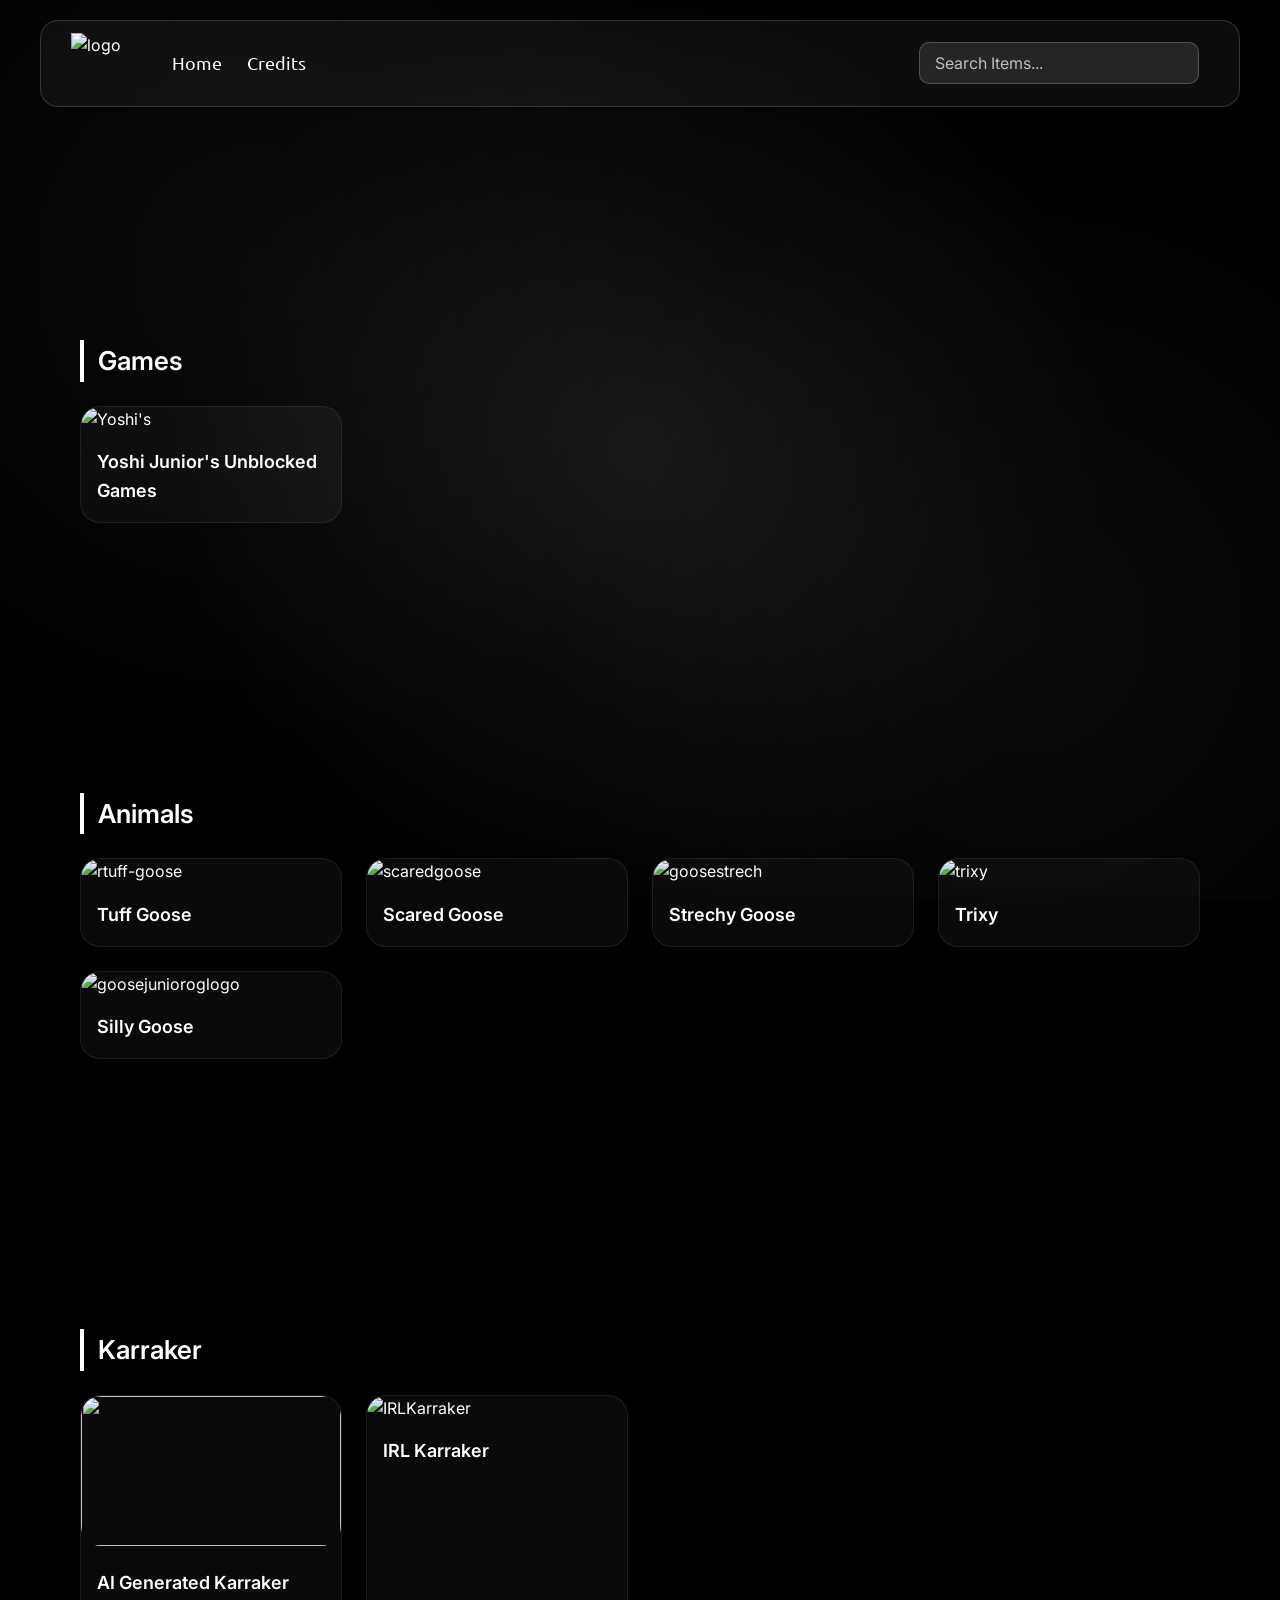
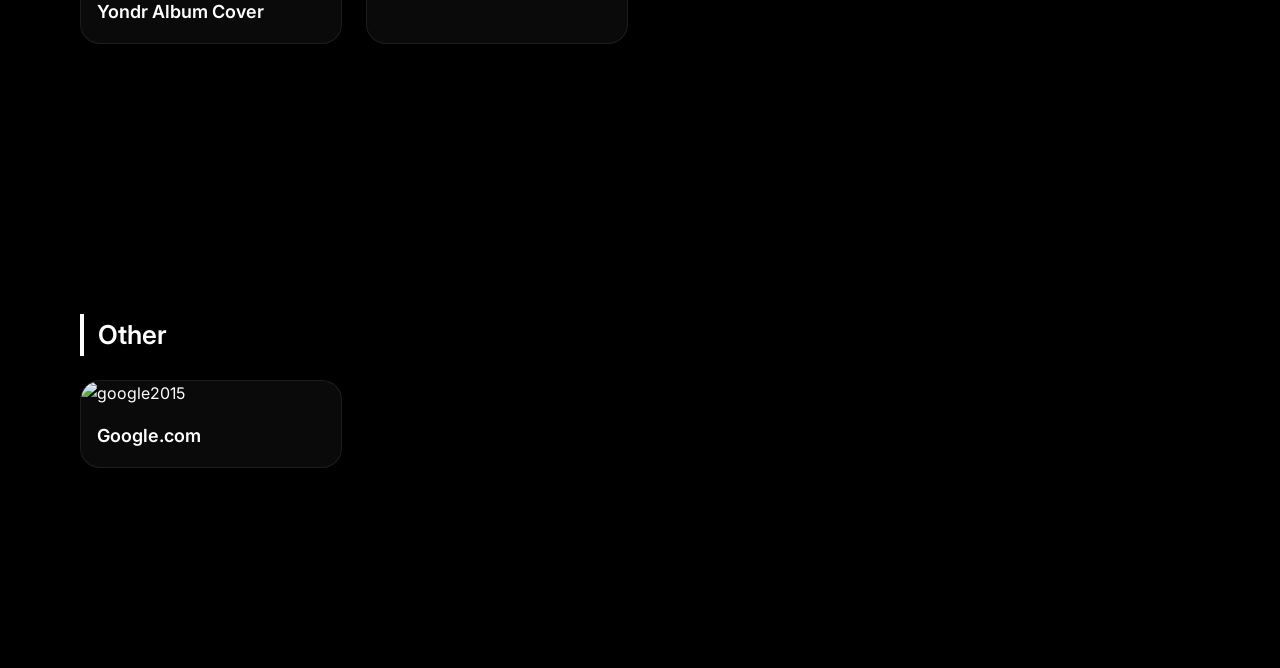
==== index.html @ d29c84be "Remove duplicate games section from index.html Removed the games section from the main HTML structur" ====
<!DOCTYPE html>
<html lang="en">
<head>
    <meta charset="UTF-8">
    <meta name="viewport" content="width=device-width, initial-scale=1.0">
    <meta property="og:description" content="VPlaza is a game/pr_xy site full of games all kids want and need. Meet your expectations with Vplaza Games V1">
    <link rel="stylesheet" href="main.css">

    <link rel="preconnect" href="https://fonts.googleapis.com">
    <link rel="preconnect" href="https://fonts.gstatic.com">
    <link rel="preconnect" href="https://cdnjs.cloudflare.com">
    <link rel="icon" type="image/x-icon" href="https://raw.githubusercontent.com/GooseJunior/goose.github/refs/heads/main/goosenobackground1.png">

    <link rel="preconnect" href="https://fonts.googleapis.com">
<link rel="preconnect" href="https://fonts.gstatic.com" crossorigin>
<link href="https://fonts.googleapis.com/css2?family=Inter:ital,opsz,wght@0,14..32,100..900;1,14..32,100..900&family=Ubuntu:ital,wght@0,300;0,400;0,500;0,700;1,300;1,400;1,500;1,700&display=swap" rel="stylesheet">
<link href="https://fonts.googleapis.com/css2?family=Inter:ital,opsz,wght@0,14..32,100..900;1,14..32,100..900&display=swap" rel="stylesheet">
    <title>Goose Junior</title>
</head>
<body>

    <div class="navbar">
        <header>
            <div class="head-left">
                <img src="https://raw.githubusercontent.com/GooseJunior/goose.github/refs/heads/main/goosenobackground1.png" alt="logo">
            </div>
            <div class="head-right">
                <p><a href="index.html">Home</a></p>
                <p><a href="credits.html">Credits</a></p>
            </div>
            <div class="search-container">
                <input type="text" placeholder="Search Items..." class="search-bar" />
            </div>
        </header>
    </div>

    <div class="no-results-message" id="noResultsMessage" style="display:none;">
        <h2>No results found...</h2>
        <p>Try a different search term!</p>
    </div>
    </div>
                 <main class="games-section">
        <section class="section">
                                         <main class="games-section">
        <section class="section">
            <h2>Games</h2>
            <div class="games-grid">
                <div class="game-card" data-url="https://yoshijunior.github.io/">
                    <img src="https://github.com/GooseJunior/goose.github/blob/main/V.png?raw=true" alt="Yoshi's">
                    <div class="game-info">
                        <h3>Yoshi Junior's Unblocked Games</h3>
                </section>
    </main>
                         <main class="games-section">
        <section class="section">
         <h2>Animals</h2>
            <div class="games-grid">
                <div class="game-card" data-url="https://github.com/GooseJunior/goose.github/blob/main/goose2.png?raw=true">
                    <img src="https://github.com/GooseJunior/goose.github/blob/main/goose2.png?raw=true" alt="rtuff-goose">
                    <div class="game-info">
                        <h3>Tuff Goose</h3>
                    </div>
                </div>
                <div class="game-card" data-url="https://github.com/GooseJunior/goose.github/blob/main/goose3.png?raw=true">
                    <img src="https://github.com/GooseJunior/goose.github/blob/main/goose3.png?raw=true" alt="scaredgoose">
                    <div class="game-info">
                        <h3>Scared Goose</h3>
                    </div>
                </div>
            <div class="game-card" data-url="https://github.com/GooseJunior/goose.github/blob/main/goose4.png?raw=true">
                    <img src="https://github.com/GooseJunior/goose.github/blob/main/goose4.png?raw=true" alt="goosestrech">
                    <div class="game-info">
                        <h3>Strechy Goose</h3>
                </div>
            </div>
                <div class="game-card" data-url="https://github.com/GooseJunior/goose.github/blob/main/trixy1.png?raw=true">
                    <img src="https://github.com/GooseJunior/goose.github/blob/main/trixy1.png?raw=true" alt="trixy">
                    <div class="game-info">
                        <h3>Trixy</h3>
                    </div>
                </div>
            <div class="game-card" data-url="https://raw.githubusercontent.com/GooseJunior/goose.github/refs/heads/main/goosenobackground1.png">
                    <img src="https://raw.githubusercontent.com/GooseJunior/goose.github/refs/heads/main/goosenobackground1.png" alt="goosejunioroglogo">
                    <div class="game-info">
                        <h3>Silly Goose</h3>
                    </div>
</section>
    </main>
                         <main class="games-section">
        <section class="section">
            
            <h2>Karraker</h2>
            <div class="games-grid">
                <div class="game-card" data-url="https://github.com/GooseJunior/goose.github/blob/main/AIkarraker.png?raw=true">
                    <img src="https://github.com/GooseJunior/goose.github/blob/main/AIkarraker.png?raw=true">
                    <div class="game-info">
                        <h3>AI Generated Karraker Yondr Album Cover</h3>
                        </div>
            </div>
                <div class="game-card" data-url="https://github.com/GooseJunior/goose.github/blob/main/karraker1.png?raw=true">
                    <img src="https://github.com/GooseJunior/goose.github/blob/main/karraker1.png?raw=true" alt="IRLKarraker">
                    <div class="game-info">
                        <h3>IRL Karraker</h3>
                           </div>
                </div>
                </section>
    </main>
                         <main class="games-section">
        <section class="section">
            
            <h2>Other</h2>
            <div class="games-grid">
                <div class="game-card" data-url="https://google.com">
                    <img src="https://github.com/GooseJunior/goose.github/blob/main/Google_2015_logo.svg.png?raw=true" alt="google2015">
                    <div class="game-info">
                        <h3>Google.com</h3>
                        </div>
    <script>
        document.querySelectorAll('.game-card').forEach(card => {
            card.addEventListener('click', () => {
                const url = card.getAttribute('data-url');
                if (url) {
                    window.location.href = url;
                }
            });
        });
    </script>
    
    
    <script src="main.js"></script>
</body>
</html>
---- main.css ----
body {
    background-color: #000000;
    margin: 0;
    font-family: 'Inter', sans-serif;
    color: white;
    line-height: 1.6;
  }
  
  html {
    scroll-behavior: smooth;
  }
  
  body::before {
    content: '';
    position: fixed;
    top: 0;
    left: 0;
    width: 100%;
    height: 100vh;
    z-index: -3;
    background: radial-gradient(circle at 20% 30%, rgba(255, 255, 255, 0.04) 0%, transparent 40%),
                radial-gradient(circle at 80% 70%, rgba(255, 255, 255, 0.04) 0%, transparent 40%),
                radial-gradient(circle at 50% 50%, rgba(255, 255, 255, 0.09) 0%, transparent 60%);
    background-attachment: fixed;
  }
  
  .navbar {
    font-family: 'Inter', sans-serif;
    color: white;
    display: flex;
    flex-direction: column;
    align-items: center;
    position: relative;
  }
  
  header {
    position: fixed;
    top: 20px;
    right: 40px;
    left: 40px;
    display: flex;
    align-items: center;
    justify-content: space-between;
    padding: 12px 30px;
    z-index: 999;
    background-color: rgba(255, 255, 255, 0.05);
    border: 1px solid rgba(255, 255, 255, 0.15);
    border-radius: 18px;
    backdrop-filter: blur(12px);
  }
  
  .head-left {
    display: flex;
    align-items: center;
  }
  
  .head-left img {
    width: 60px;
    height: 60px;
    margin-right: 16px;
  }
  
  .head-right {
    display: flex;
  }
  
  .head-right a {
    text-decoration: none;
    padding-left: 25px;
    color: white;
    font-family: 'Ubuntu', sans-serif;
    font-size: 18px;
  }
  
  .games-section {
    padding: 120px 40px 40px;
    color: white;
    font-family: 'Inter', sans-serif;
  }
  
  .section {
    margin-bottom: 60px;
    margin-top: 50px;
  }
  
  .section h2 {
    font-size: 26px;
    font-weight: 600;
    border-left: 4px solid white;
    padding-left: 14px;
    margin-bottom: 24px;
  }
  
  .games-grid {
    display: grid;
    grid-template-columns: repeat(auto-fill, minmax(240px, 1fr));
    gap: 24px;
  }
  
  .game-card {
    background-color: rgba(255, 255, 255, 0.04);
    border-radius: 20px;
    overflow: hidden;
    border: 1px solid rgba(255, 255, 255, 0.08);
    backdrop-filter: blur(6px);
    transition: transform 0.4s ease, box-shadow 0.3s ease, background-color 0.5s ease;
    cursor: pointer;
  }
  
  .game-card:hover {
    transform: scale(1.04);
    box-shadow: 0 0 30px rgba(255, 255, 255, 0.08);
    background-color: #3f4c63;
  }
  
  .game-card img {
    width: 100%;
    height: 150px;
    object-fit: cover;
    transition: 0.4s;
    border-radius: 20px;
  }
  
  .game-card img:hover {
    opacity: 0.85;
    transform: scale(0.90);
    box-shadow: 0 0 30px rgba(255, 255, 255, 0.08);
  }
  
  .game-info {
    padding: 16px 16px;
  }
  
  .game-info h3 {
    font-size: 18px;
    margin: 0;
    font-weight: 600;
  }
  
  .game-info p {
    font-size: 14px;
    color: rgba(255, 255, 255, 0.6);
    margin-top: 4px;
  }
  
  body {
    background-color: #000000;
    margin: 0;
    font-family: 'Inter', sans-serif;
    color: white;
    line-height: 1.6;
  }
  
  html {
    scroll-behavior: smooth;
  }
  
  body::before {
    content: '';
    position: fixed;
    top: 0;
    left: 0;
    width: 100%;
    height: 100vh;
    z-index: -3;
    background: radial-gradient(circle at 20% 30%, rgba(255, 255, 255, 0.04) 0%, transparent 40%),
                radial-gradient(circle at 80% 70%, rgba(255, 255, 255, 0.04) 0%, transparent 40%),
                radial-gradient(circle at 50% 50%, rgba(255, 255, 255, 0.09) 0%, transparent 60%);
    background-attachment: fixed;
  }
  
  .navbar {
    font-family: 'Inter', sans-serif;
    color: white;
    display: flex;
    flex-direction: column;
    align-items: center;
    position: relative;
  }
  
  header {
    position: fixed;
    top: 20px;
    right: 40px;
    left: 40px;
    display: flex;
    align-items: center;
    justify-content: space-between;
    padding: 12px 30px;
    z-index: 999;
    background-color: rgba(255, 255, 255, 0.05);
    border: 1px solid rgba(255, 255, 255, 0.15);
    border-radius: 18px;
    backdrop-filter: blur(12px);
  }
  
  .head-left {
    display: flex;
    align-items: center;
  }
  
  .head-left img {
    width: 60px;
    height: 60px;
    margin-right: 16px;
  }
  
  .head-right {
    display: flex;
  }
  
  .head-right a {
    text-decoration: none;
    padding-left: 25px;
    color: white;
    font-family: 'Ubuntu', sans-serif;
    font-size: 18px;
  }
  
  .games-section {
    padding: 120px 40px 40px;
    color: white;
    font-family: 'Inter', sans-serif;
  }
  
  .section {
    margin-bottom: 60px;
    margin-top: 50px;
  }
  
  .section h2 {
    font-size: 26px;
    font-weight: 600;
    border-left: 4px solid white;
    padding-left: 14px;
    margin-bottom: 24px;
  }
  
  .games-grid {
    display: grid;
    grid-template-columns: repeat(auto-fill, minmax(240px, 1fr));
    gap: 24px;
  }
  
  .game-card {
    background-color: rgba(255, 255, 255, 0.04);
    border-radius: 20px;
    overflow: hidden;
    border: 1px solid rgba(255, 255, 255, 0.08);
    backdrop-filter: blur(6px);
    transition: transform 0.4s ease, box-shadow 0.3s ease, background-color 0.5s ease;
    cursor: pointer;
  }
  
  .game-card:hover {
    transform: scale(1.04);
    box-shadow: 0 0 30px rgba(255, 255, 255, 0.08);
    background-color: #3f4c63;
  }
  
  .game-card img {
    width: 100%;
    height: 150px;
    object-fit: cover;
    transition: 0.4s;
    border-radius: 20px;
  }
  
  .game-card img:hover {
    opacity: 0.85;
    transform: scale(0.90);
    box-shadow: 0 0 30px rgba(255, 255, 255, 0.08);
  }
  
  .game-info {
    padding: 16px 16px;
  }
  
  .game-info h3 {
    font-size: 18px;
    margin: 0;
    font-weight: 600;
  }
  
  .game-info p {
    font-size: 14px;
    color: rgba(255, 255, 255, 0.6);
    margin-top: 4px;
  }
  
  .search-container {
    margin-left: auto;
    padding: 0 10px;
}

.search-bar {
    padding: 10px 15px;
    border: 1px solid rgba(255, 255, 255, 0.2);
    border-radius: 10px;
    background-color: rgba(255, 255, 255, 0.1);
    color: white;
    font-family: 'Inter', sans-serif;
    font-size: 16px;
    transition: background-color 0.3s ease;
}

.search-bar::placeholder {
    color: rgba(255, 255, 255, 0.7);
}

.search-bar:focus {
    outline: none;
    background-color: rgba(255, 255, 255, 0.2);
}

@media (max-width: 768px) {
  header {
    flex-wrap: wrap;
    justify-content: center;
    gap: 10px;
  }

  .search-container {
    width: 100%;
    order: 3;
    display: flex;
    justify-content: center;
    padding: 10px 0 0;
  }

  .search-bar {
    width: 90%;
    max-width: 500px;
    font-size: 16px;
    padding: 10px 16px;
  }

  .no-results-message {
    margin-top: 90px;
  }
}

@media (max-width: 320px) {
  .no-results-message {
      margin-top: 90px;
      font-size: 16px;
  }
}

.no-results-message {
  display: flex;
  flex-direction: column;
  align-items: center;
  justify-content: center;
  height: 50vh;
  text-align: center;
  font-size: 40px;
  color: rgba(255, 255, 255, 0.8);
  font-family: 'Inter', sans-serif;
  animation: fadeIn 0.6s ease-in-out;
  background: linear-gradient(to right, green, white, orange, yellow, green, white);
  -webkit-background-clip: text;
}

.no-results-message p {
  font-size: 18px;
  margin-top: 10px;
  color: rgba(255, 255, 255, 0.6);
}

@keyframes fadeIn {
  from {
    opacity: 0;
    transform: translateY(20px);
  } 
  to {
    opacity: 1;
    transform: translateY(0);
  }
}

::-webkit-scrollbar {
  width: 5px;
}

::-webkit-scrollbar-thumb {
  background: var(--text-color);
  border-radius: 10px;
}

::-webkit-scrollbar-track {
  background: #111;
}
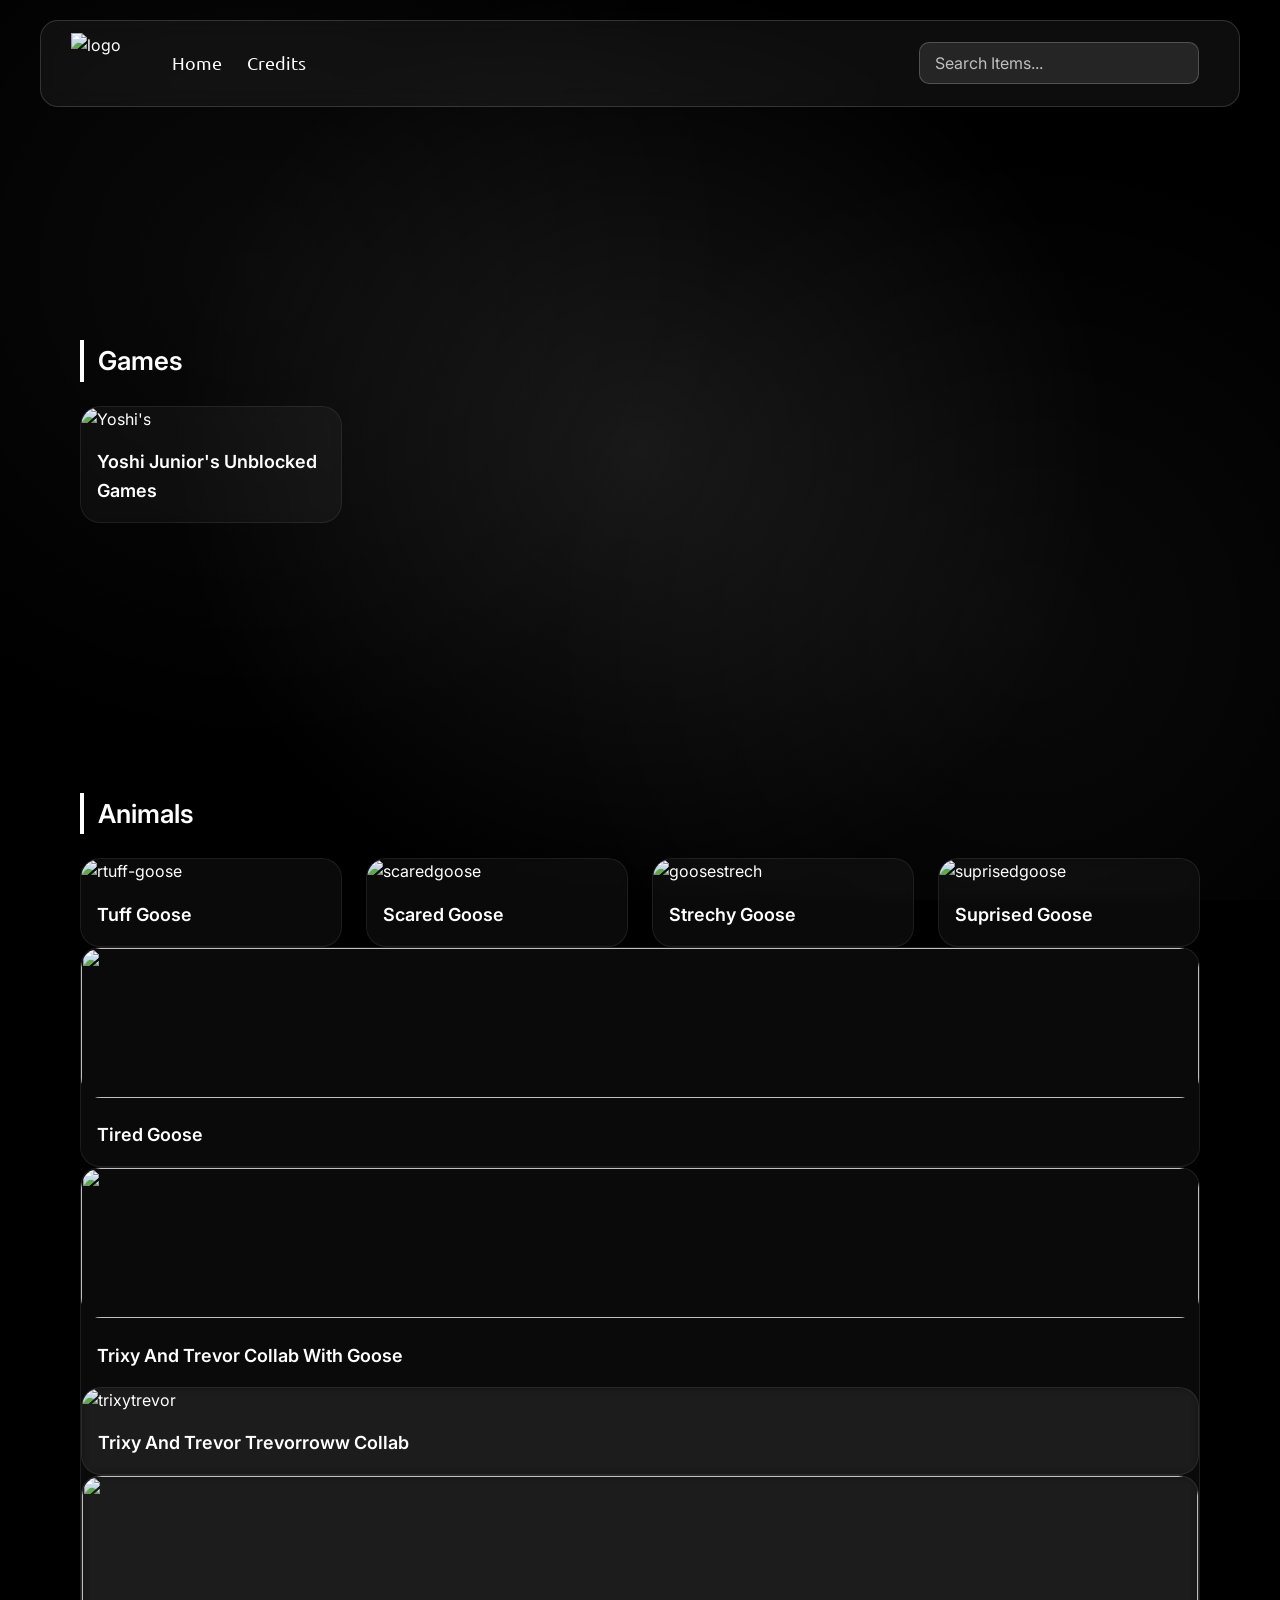
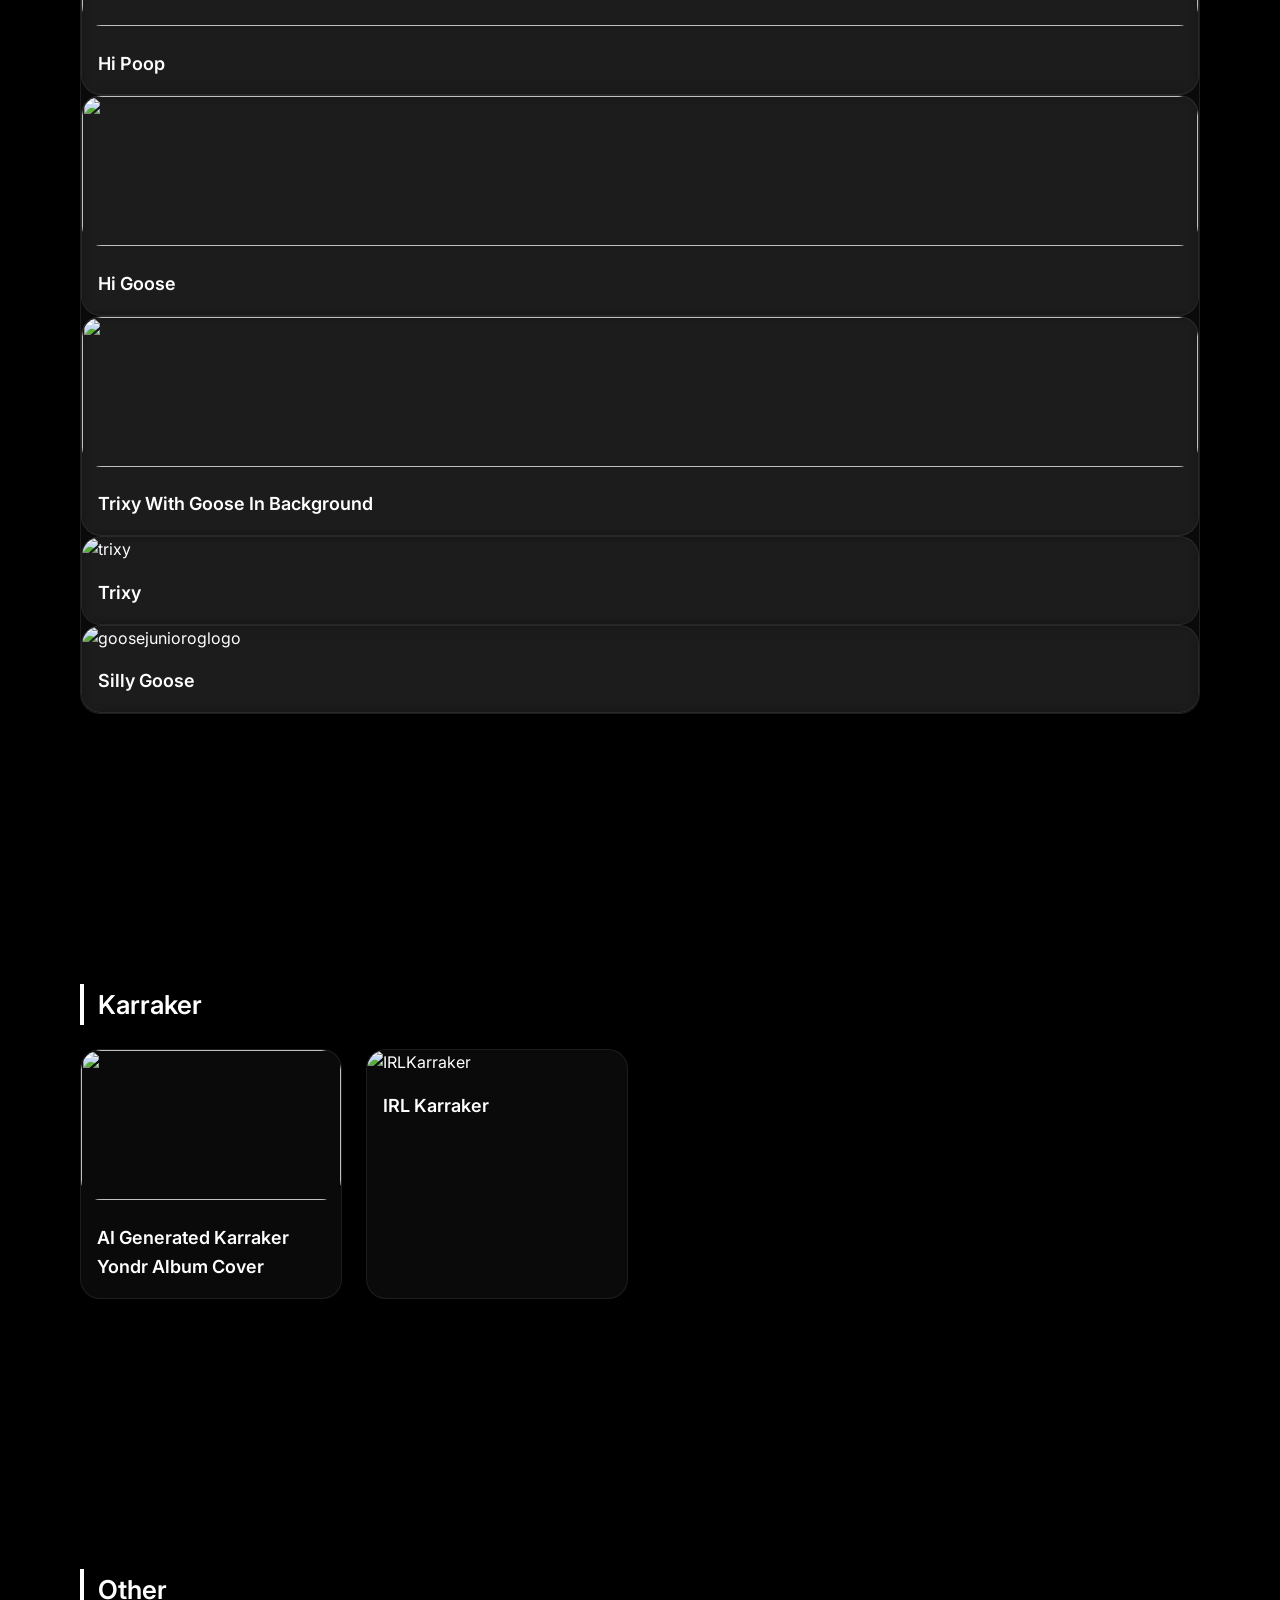
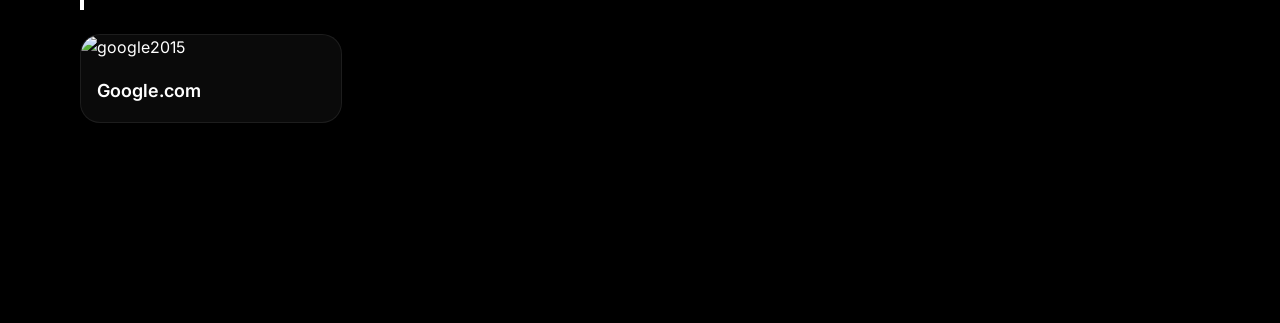
==== commit 09ad1453: "Add multiple game cards for animal images" ====
--- a/index.html
+++ b/index.html
@@ -72,7 +72,48 @@
                     <div class="game-info">
                         <h3>Strechy Goose</h3>
                 </div>
-            </div>
+            </div><div class="game-card" data-url="https://github.com/GooseJunior/goose.github/blob/main/CuteGoose.jpeg?raw=true">
+                    <img src="https://github.com/GooseJunior/goose.github/blob/main/CuteGoose.jpeg?raw=true" alt="suprisedgoose">
+                    <div class="game-info">
+                        <h3>Suprised Goose</h3>
+                    </div>
+                </div>
+                     </div>
+             <div class="game-card" data-url="https://github.com/GooseJunior/goose.github/blob/main/tiredgoose.jpeg?raw=true">
+                    <img src="https://github.com/GooseJunior/goose.github/blob/main/tiredgoose.jpeg?raw=true">
+                    <div class="game-info">
+                        <h3>Tired Goose</h3>
+                       </div>
+                    </div>
+             <div class="game-card" data-url="https://github.com/GooseJunior/goose.github/blob/main/TrixyandTrevorWithgoose.jpeg?raw=true">
+                    <img src="https://github.com/GooseJunior/goose.github/blob/main/TrixyandTrevorWithgoose.jpeg?raw=true">
+                    <div class="game-info">
+                        <h3>Trixy And Trevor Collab With Goose</h3>
+                       </div>
+            <div class="game-card" data-url="https://github.com/GooseJunior/goose.github/blob/main/TrevorTrixy.jpeg?raw=true">
+                    <img src="https://github.com/GooseJunior/goose.github/blob/main/TrevorTrixy.jpeg?raw=true" alt="trixytrevor">
+                    <div class="game-info">
+                        <h3>Trixy And Trevor Trevorroww Collab</h3>
+                    </div>
+                </div>
+            <div class="game-card" data-url="https://github.com/GooseJunior/goose.github/blob/main/Trxiyupclose2.jpeg?raw=true">
+                    <img src="https://github.com/GooseJunior/goose.github/blob/main/Trxiyupclose2.jpeg?raw=true">
+                    <div class="game-info">
+                        <h3>Hi Poop</h3>
+                    </div>
+                </div>
+                   <div class="game-card" data-url="https://github.com/GooseJunior/goose.github/blob/main/gooseupclosehighqual.jpeg?raw=true">
+                    <img src="https://github.com/GooseJunior/goose.github/blob/main/gooseupclosehighqual.jpeg?raw=true">
+                    <div class="game-info">
+                        <h3>Hi Goose</h3>
+                    </div>
+                </div>
+             <div class="game-card" data-url="https://github.com/GooseJunior/goose.github/blob/main/Trxiyupclose.jpeg?raw=true">
+                    <img src="https://github.com/GooseJunior/goose.github/blob/main/Trxiyupclose.jpeg?raw=true">
+                    <div class="game-info">
+                        <h3>Trixy With Goose In Background</h3>
+                    </div>
+                </div>
                 <div class="game-card" data-url="https://github.com/GooseJunior/goose.github/blob/main/trixy1.png?raw=true">
                     <img src="https://github.com/GooseJunior/goose.github/blob/main/trixy1.png?raw=true" alt="trixy">
                     <div class="game-info">
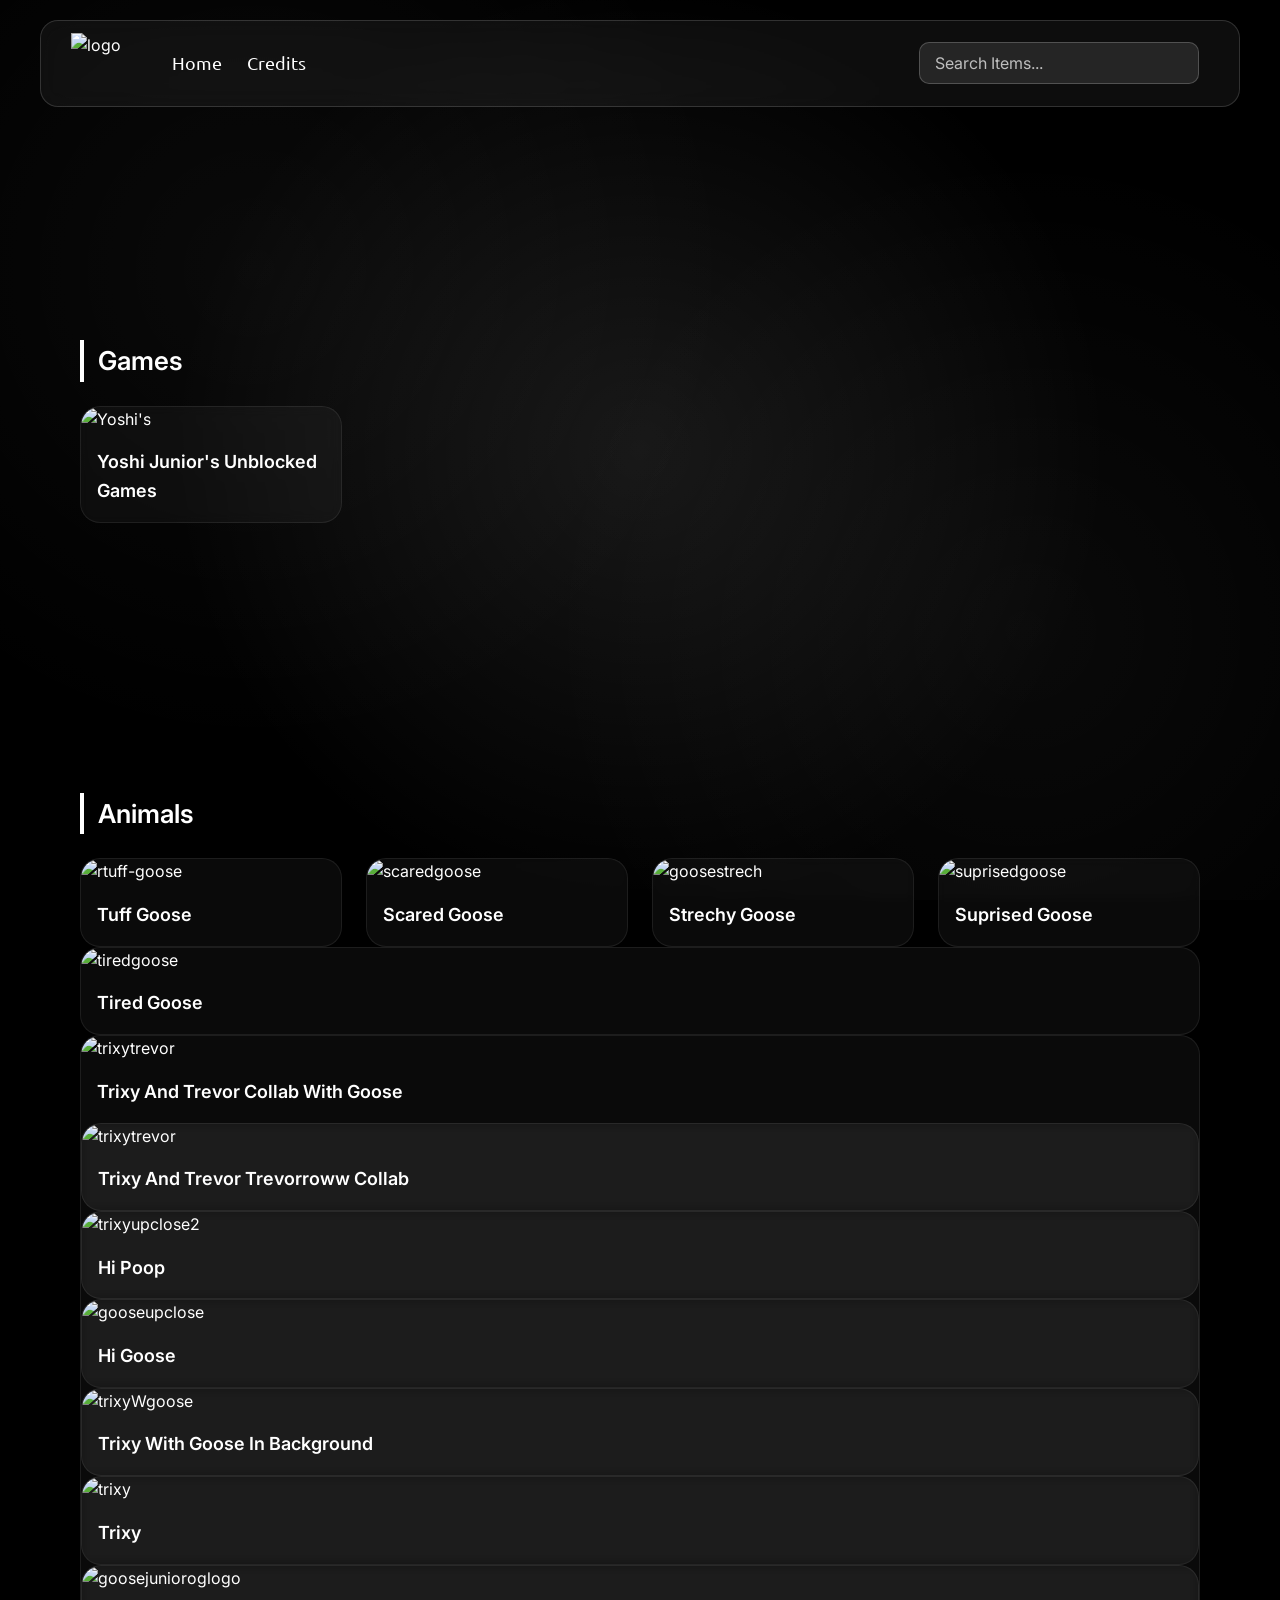
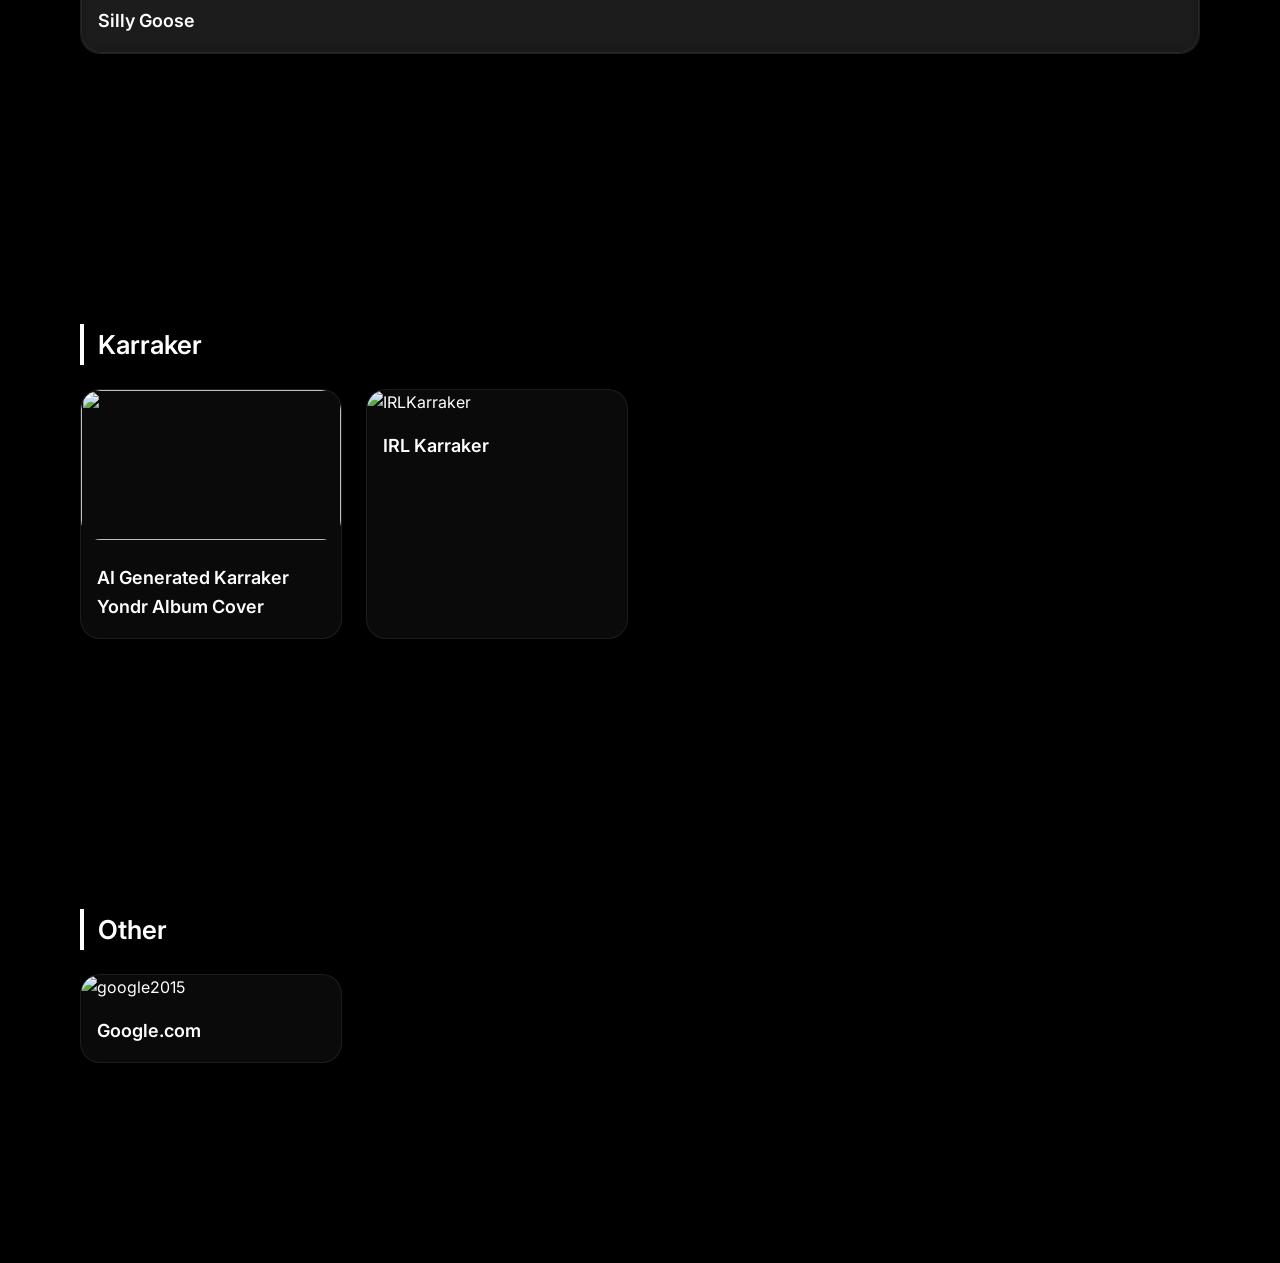
==== commit 383144c0: "Add alt attributes to image tags in index.html Updated image tags to include alt attributes for acce" ====
--- a/index.html
+++ b/index.html
@@ -80,13 +80,13 @@
                 </div>
                      </div>
              <div class="game-card" data-url="https://github.com/GooseJunior/goose.github/blob/main/tiredgoose.jpeg?raw=true">
-                    <img src="https://github.com/GooseJunior/goose.github/blob/main/tiredgoose.jpeg?raw=true">
+                    <img src="https://github.com/GooseJunior/goose.github/blob/main/tiredgoose.jpeg?raw=true" alt="tiredgoose">
                     <div class="game-info">
                         <h3>Tired Goose</h3>
                        </div>
                     </div>
              <div class="game-card" data-url="https://github.com/GooseJunior/goose.github/blob/main/TrixyandTrevorWithgoose.jpeg?raw=true">
-                    <img src="https://github.com/GooseJunior/goose.github/blob/main/TrixyandTrevorWithgoose.jpeg?raw=true">
+                    <img src="https://github.com/GooseJunior/goose.github/blob/main/TrixyandTrevorWithgoose.jpeg?raw=true" alt="trixytrevor">
                     <div class="game-info">
                         <h3>Trixy And Trevor Collab With Goose</h3>
                        </div>
@@ -97,19 +97,19 @@
                     </div>
                 </div>
             <div class="game-card" data-url="https://github.com/GooseJunior/goose.github/blob/main/Trxiyupclose2.jpeg?raw=true">
-                    <img src="https://github.com/GooseJunior/goose.github/blob/main/Trxiyupclose2.jpeg?raw=true">
+                    <img src="https://github.com/GooseJunior/goose.github/blob/main/Trxiyupclose2.jpeg?raw=true" alt="trixyupclose2">
                     <div class="game-info">
                         <h3>Hi Poop</h3>
                     </div>
                 </div>
                    <div class="game-card" data-url="https://github.com/GooseJunior/goose.github/blob/main/gooseupclosehighqual.jpeg?raw=true">
-                    <img src="https://github.com/GooseJunior/goose.github/blob/main/gooseupclosehighqual.jpeg?raw=true">
+                    <img src="https://github.com/GooseJunior/goose.github/blob/main/gooseupclosehighqual.jpeg?raw=true" alt="gooseupclose">
                     <div class="game-info">
                         <h3>Hi Goose</h3>
                     </div>
                 </div>
              <div class="game-card" data-url="https://github.com/GooseJunior/goose.github/blob/main/Trxiyupclose.jpeg?raw=true">
-                    <img src="https://github.com/GooseJunior/goose.github/blob/main/Trxiyupclose.jpeg?raw=true">
+                    <img src="https://github.com/GooseJunior/goose.github/blob/main/Trxiyupclose.jpeg?raw=true" alt="trixyWgoose">
                     <div class="game-info">
                         <h3>Trixy With Goose In Background</h3>
                     </div>
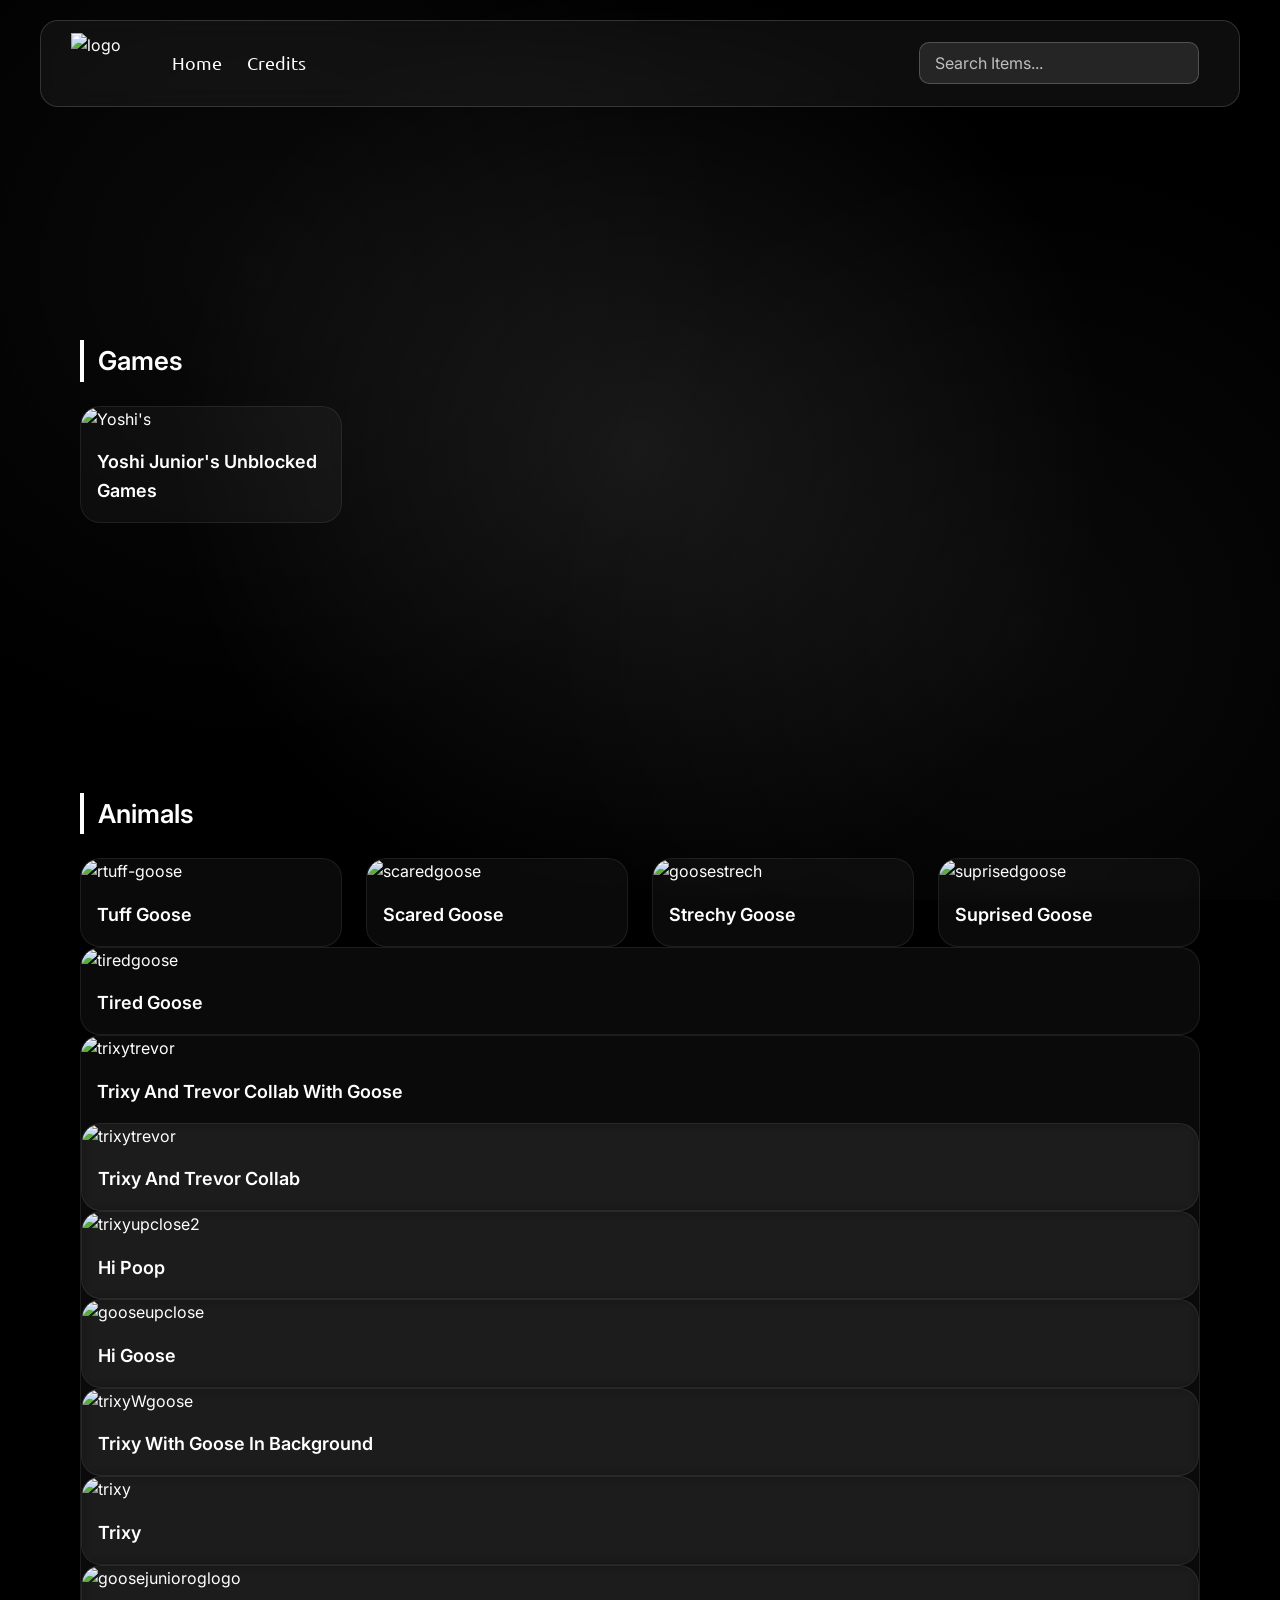
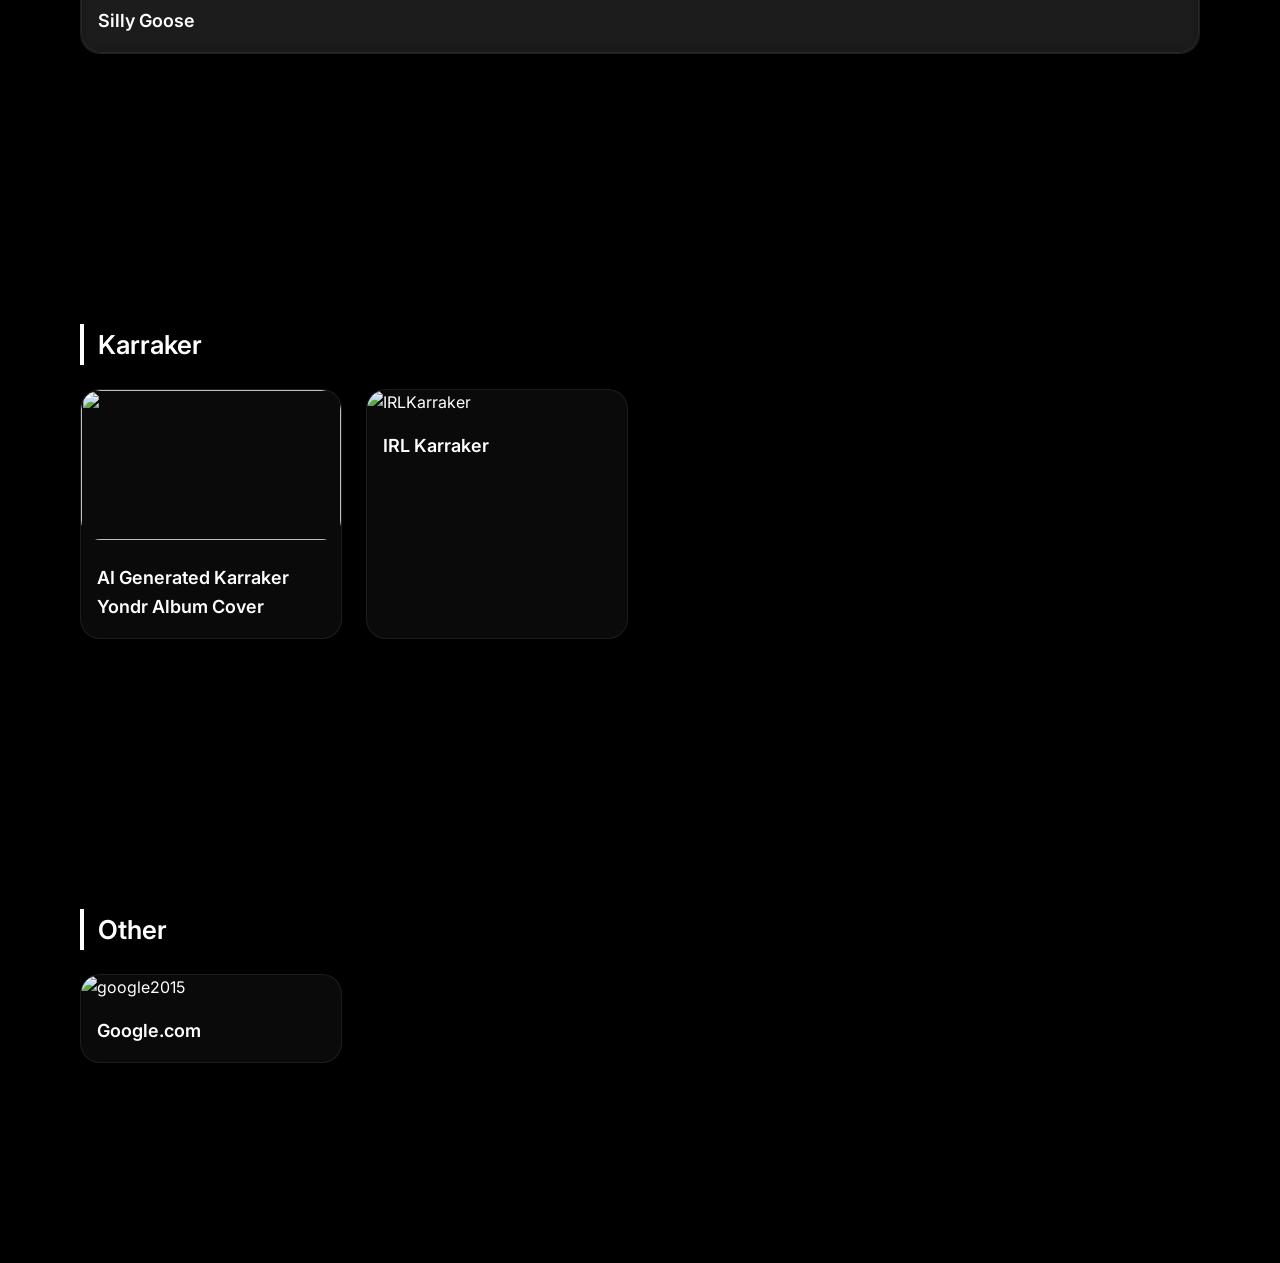
==== commit 1bc70aa4: "Fix HTML structure and update game card titles" ====
--- a/index.html
+++ b/index.html
@@ -79,12 +79,12 @@
                     </div>
                 </div>
                      </div>
-             <div class="game-card" data-url="https://github.com/GooseJunior/goose.github/blob/main/tiredgoose.jpeg?raw=true">
+            <div class="game-card" data-url="https://github.com/GooseJunior/goose.github/blob/main/tiredgoose.jpeg?raw=true">
                     <img src="https://github.com/GooseJunior/goose.github/blob/main/tiredgoose.jpeg?raw=true" alt="tiredgoose">
                     <div class="game-info">
                         <h3>Tired Goose</h3>
-                       </div>
                     </div>
+                </div>
              <div class="game-card" data-url="https://github.com/GooseJunior/goose.github/blob/main/TrixyandTrevorWithgoose.jpeg?raw=true">
                     <img src="https://github.com/GooseJunior/goose.github/blob/main/TrixyandTrevorWithgoose.jpeg?raw=true" alt="trixytrevor">
                     <div class="game-info">
@@ -93,7 +93,7 @@
             <div class="game-card" data-url="https://github.com/GooseJunior/goose.github/blob/main/TrevorTrixy.jpeg?raw=true">
                     <img src="https://github.com/GooseJunior/goose.github/blob/main/TrevorTrixy.jpeg?raw=true" alt="trixytrevor">
                     <div class="game-info">
-                        <h3>Trixy And Trevor Trevorroww Collab</h3>
+                        <h3>Trixy And Trevor Collab</h3>
                     </div>
                 </div>
             <div class="game-card" data-url="https://github.com/GooseJunior/goose.github/blob/main/Trxiyupclose2.jpeg?raw=true">
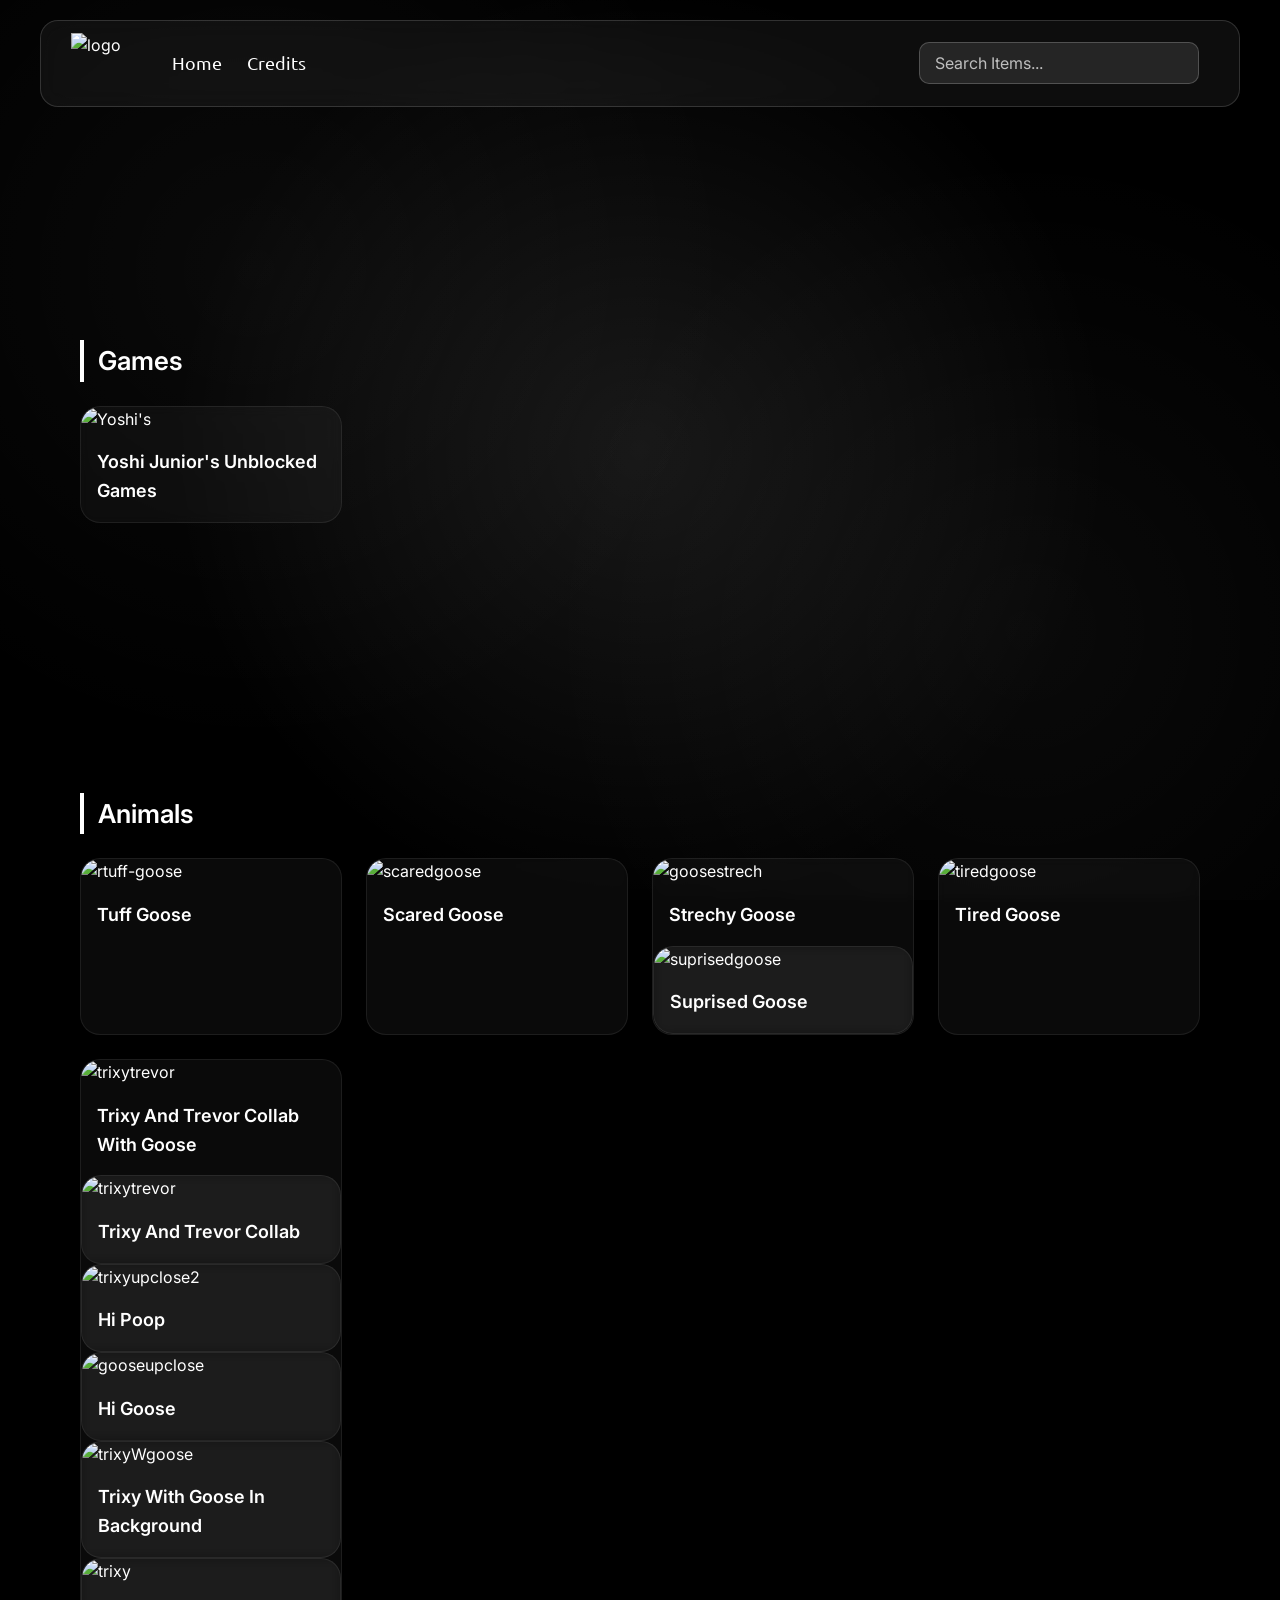
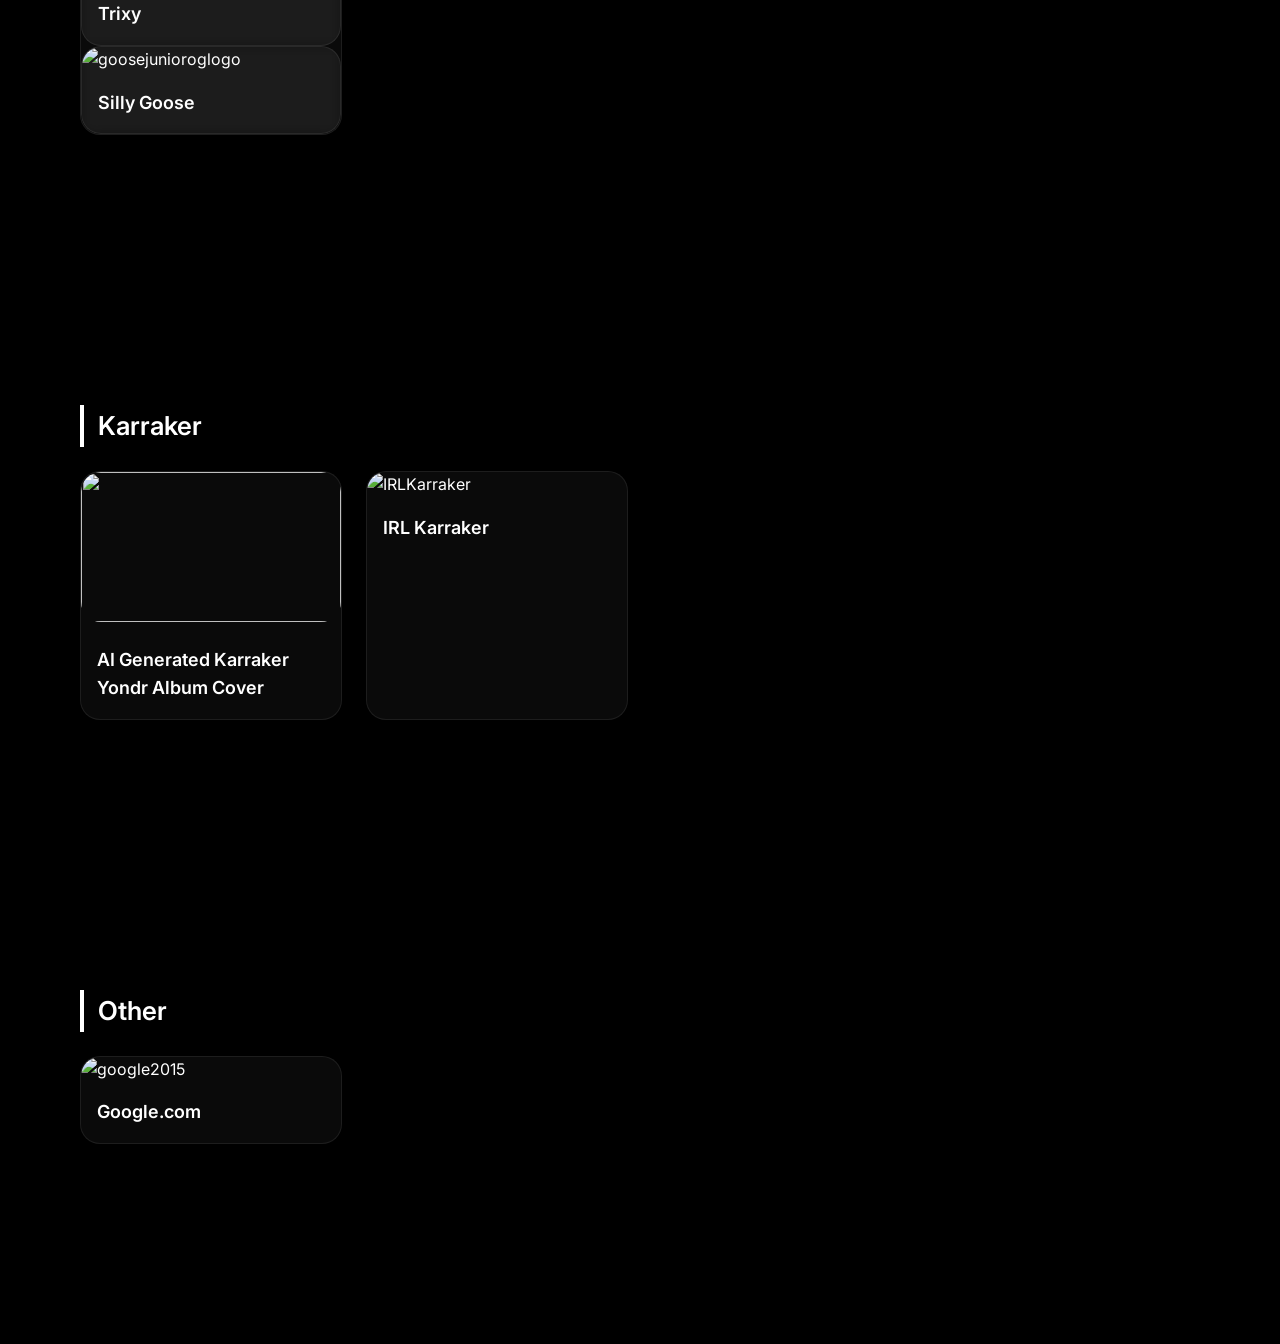
==== commit 07835f4d: "Fix HTML structure for game card layout" ====
--- a/index.html
+++ b/index.html
@@ -72,7 +72,7 @@
                     <div class="game-info">
                         <h3>Strechy Goose</h3>
                 </div>
-            </div><div class="game-card" data-url="https://github.com/GooseJunior/goose.github/blob/main/CuteGoose.jpeg?raw=true">
+            <div class="game-card" data-url="https://github.com/GooseJunior/goose.github/blob/main/CuteGoose.jpeg?raw=true">
                     <img src="https://github.com/GooseJunior/goose.github/blob/main/CuteGoose.jpeg?raw=true" alt="suprisedgoose">
                     <div class="game-info">
                         <h3>Suprised Goose</h3>
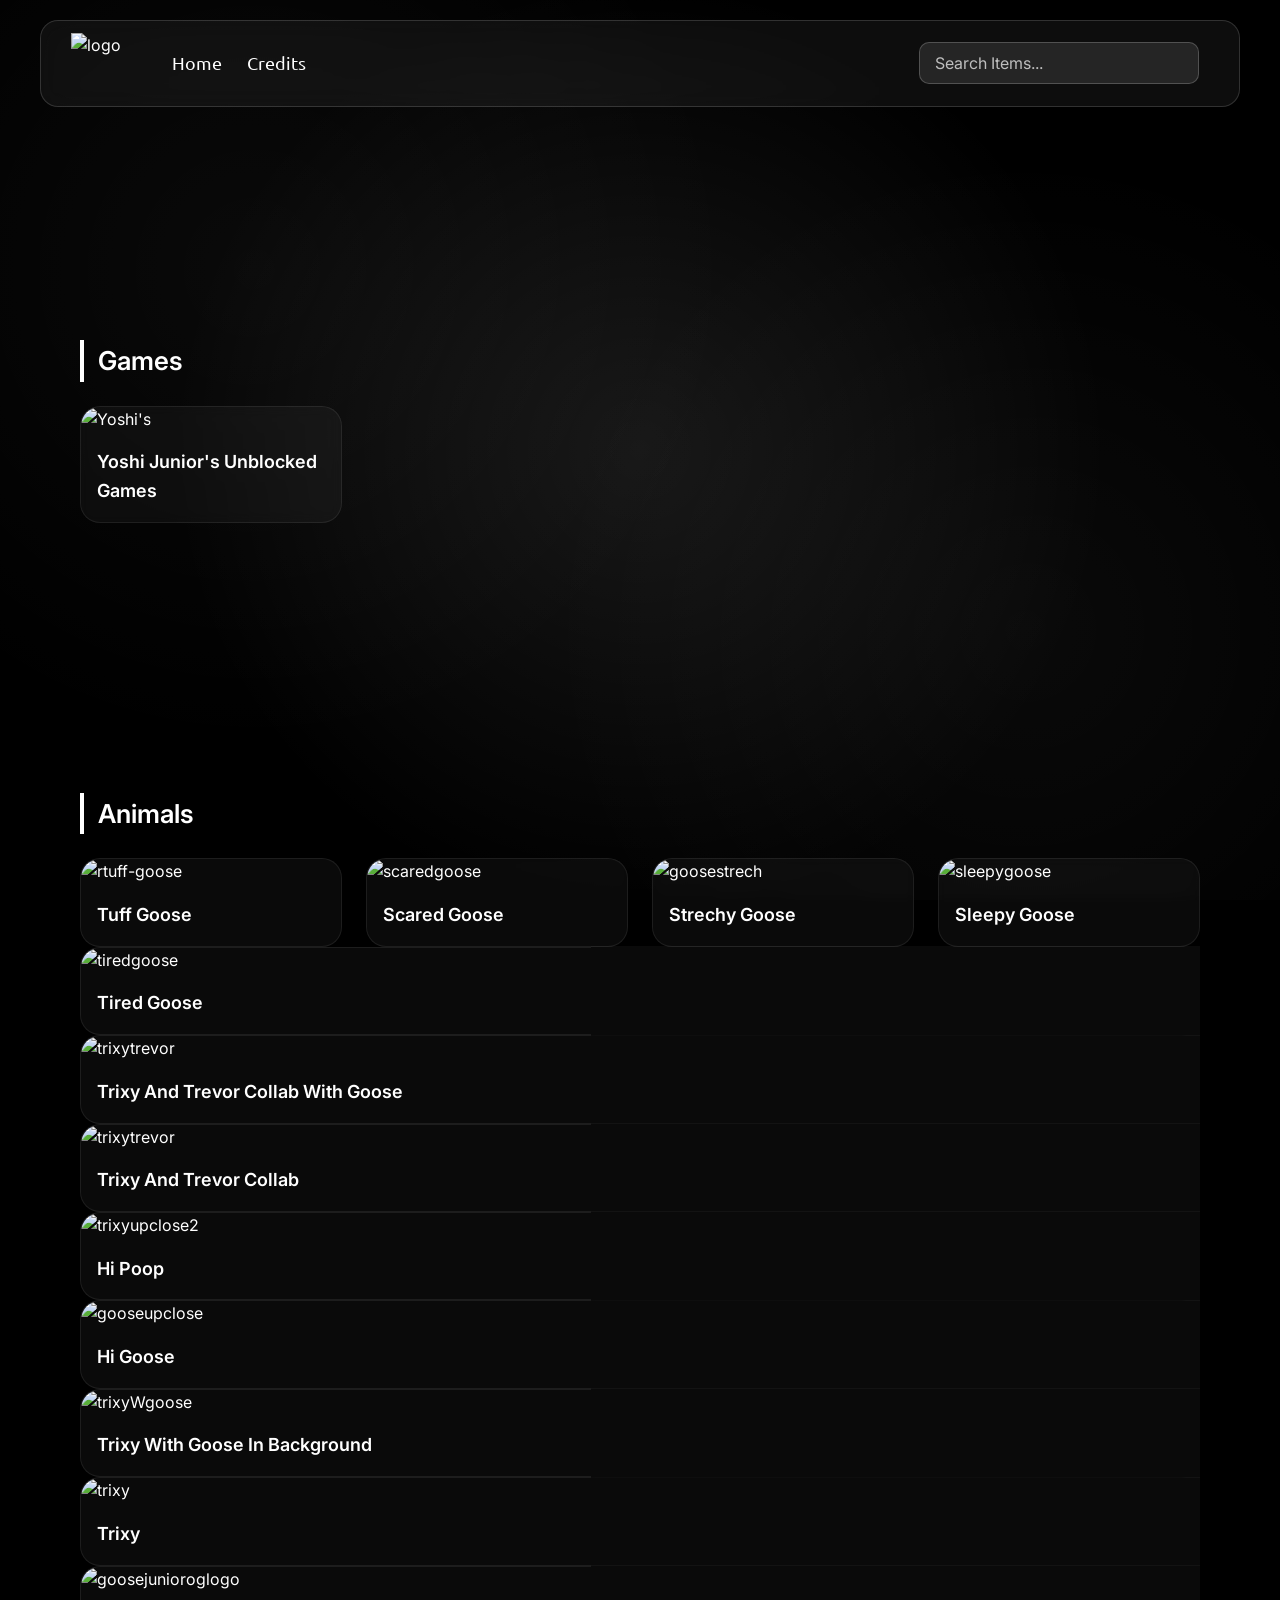
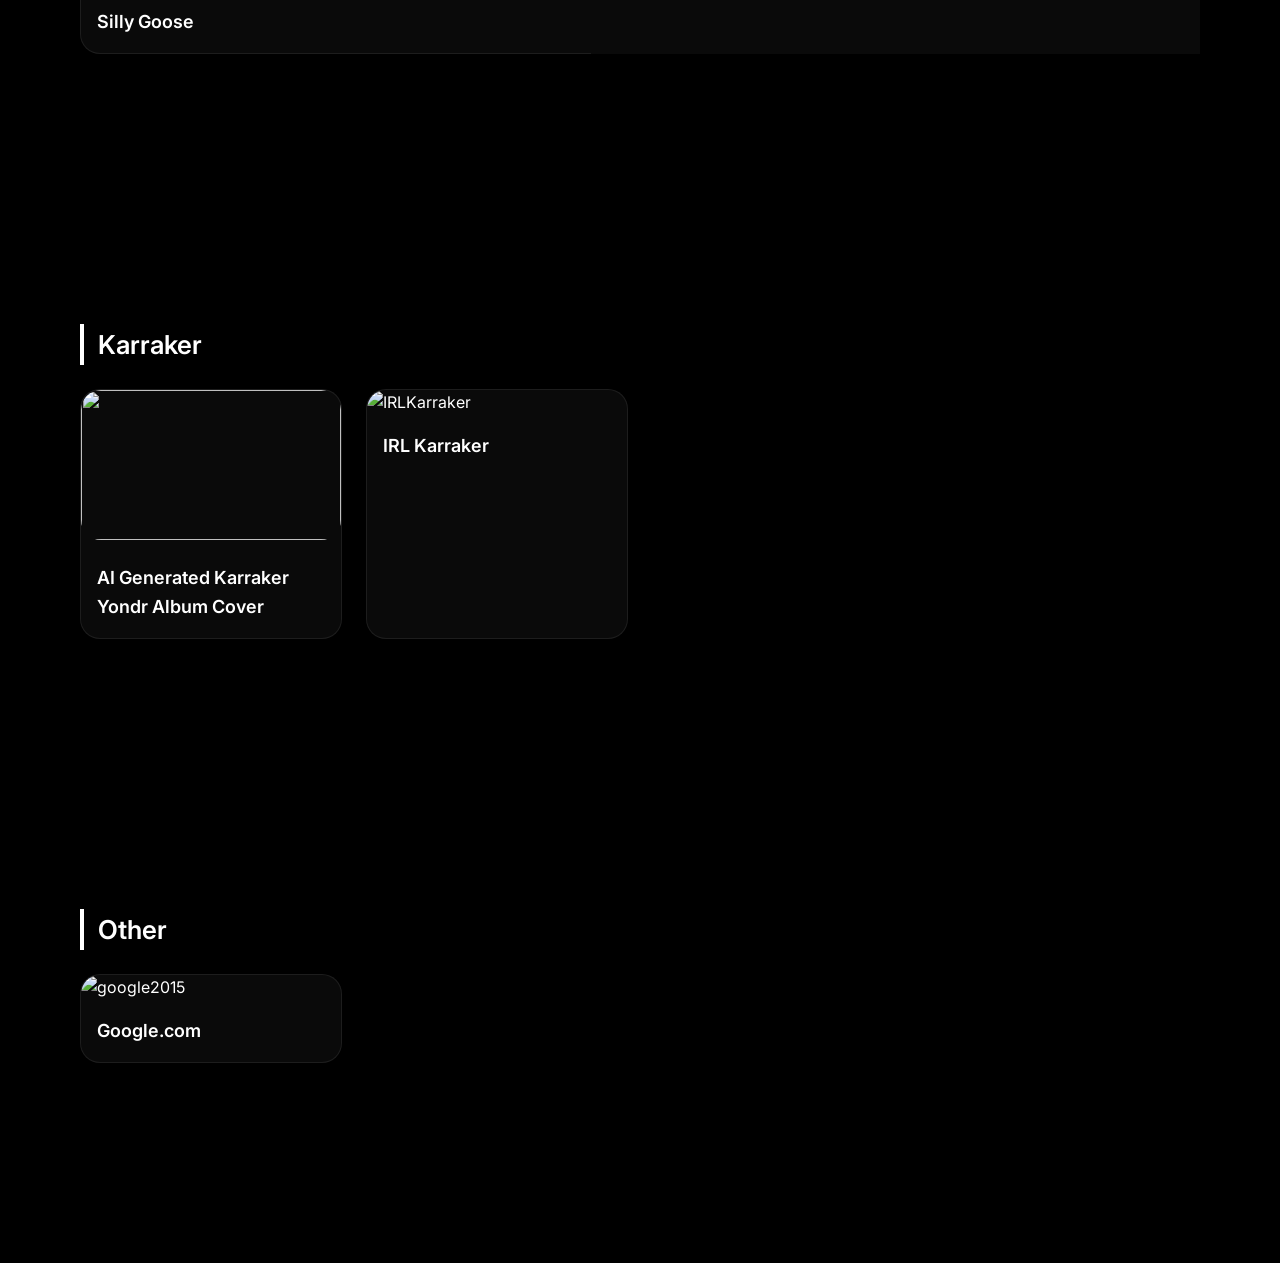
==== commit 03fb4674: "Update image alt text and titles for game cards" ====
--- a/index.html
+++ b/index.html
@@ -71,11 +71,12 @@
                     <img src="https://github.com/GooseJunior/goose.github/blob/main/goose4.png?raw=true" alt="goosestrech">
                     <div class="game-info">
                         <h3>Strechy Goose</h3>
+                    </div>
                 </div>
             <div class="game-card" data-url="https://github.com/GooseJunior/goose.github/blob/main/CuteGoose.jpeg?raw=true">
-                    <img src="https://github.com/GooseJunior/goose.github/blob/main/CuteGoose.jpeg?raw=true" alt="suprisedgoose">
+                    <img src="https://github.com/GooseJunior/goose.github/blob/main/CuteGoose.jpeg?raw=true" alt="sleepygoose">
                     <div class="game-info">
-                        <h3>Suprised Goose</h3>
+                        <h3>Sleepy Goose</h3>
                     </div>
                 </div>
                      </div>
@@ -90,6 +91,7 @@
                     <div class="game-info">
                         <h3>Trixy And Trevor Collab With Goose</h3>
                        </div>
+             </div>
             <div class="game-card" data-url="https://github.com/GooseJunior/goose.github/blob/main/TrevorTrixy.jpeg?raw=true">
                     <img src="https://github.com/GooseJunior/goose.github/blob/main/TrevorTrixy.jpeg?raw=true" alt="trixytrevor">
                     <div class="game-info">
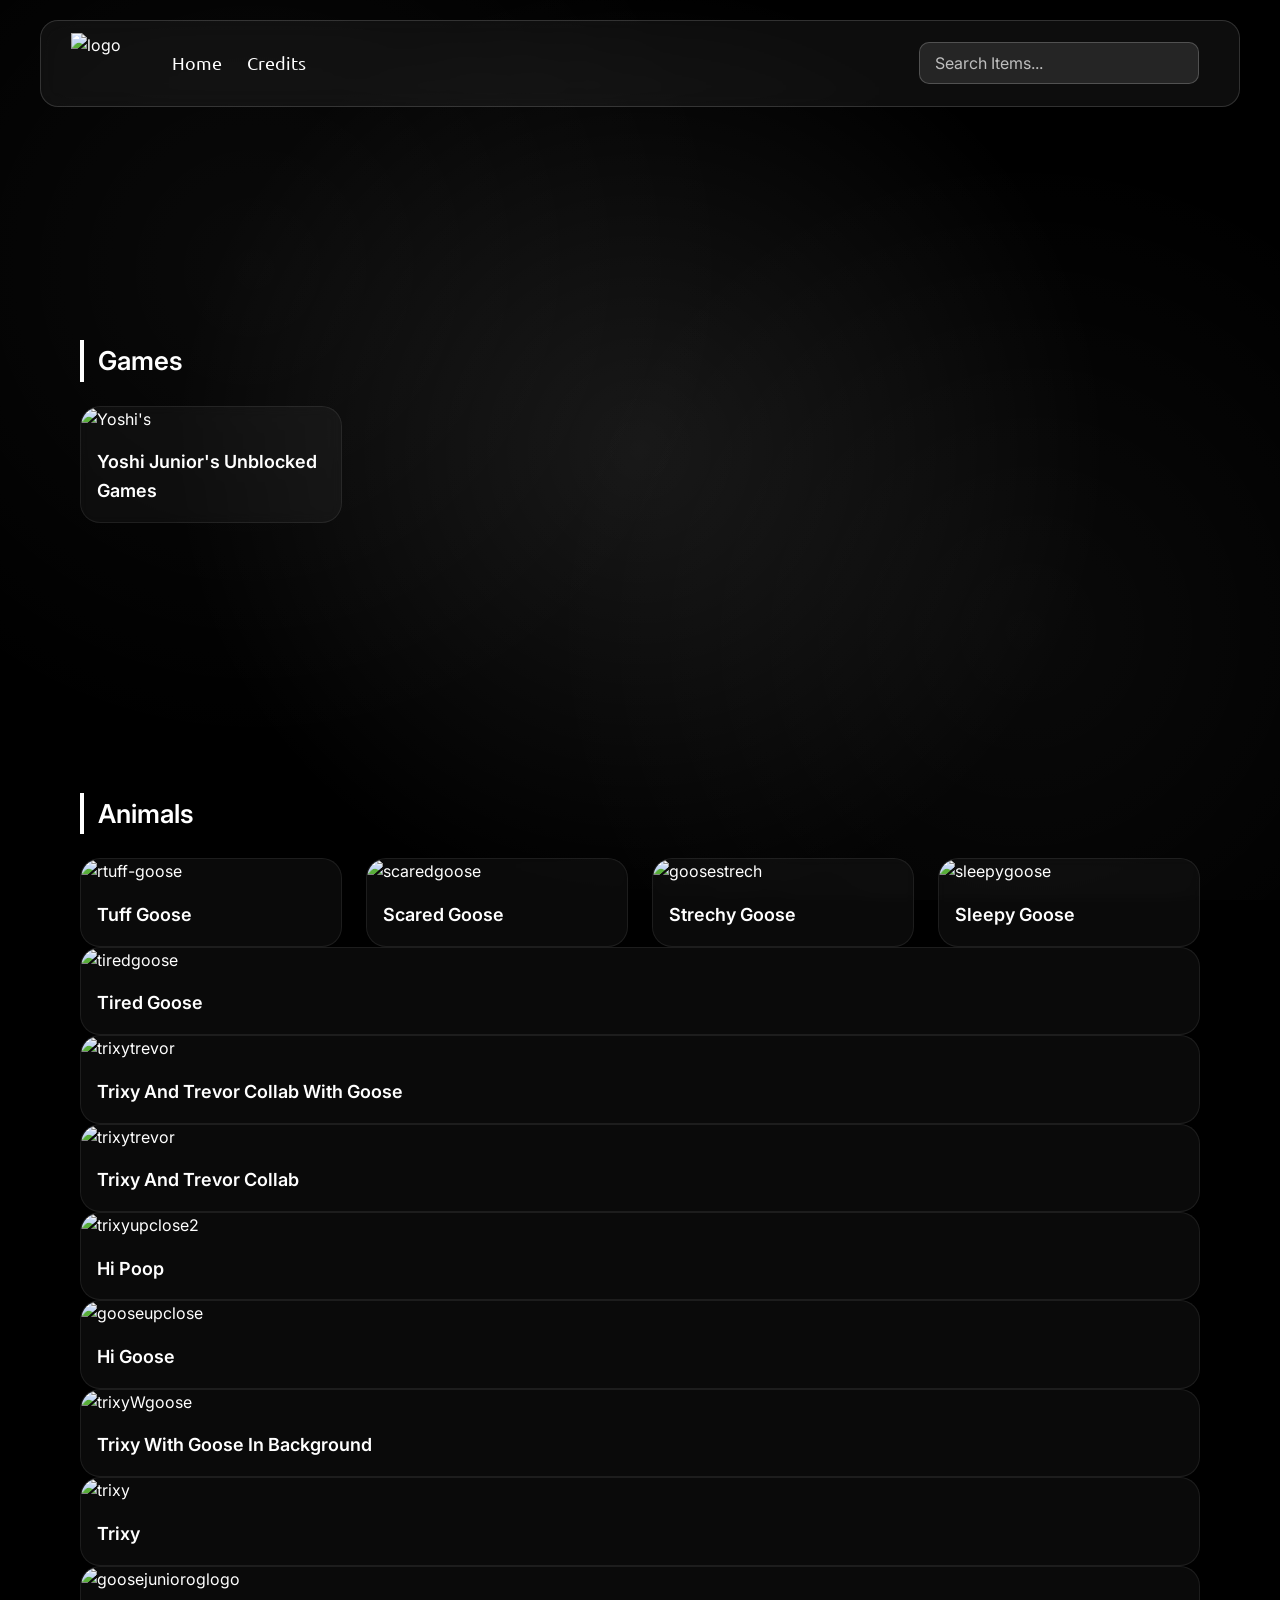
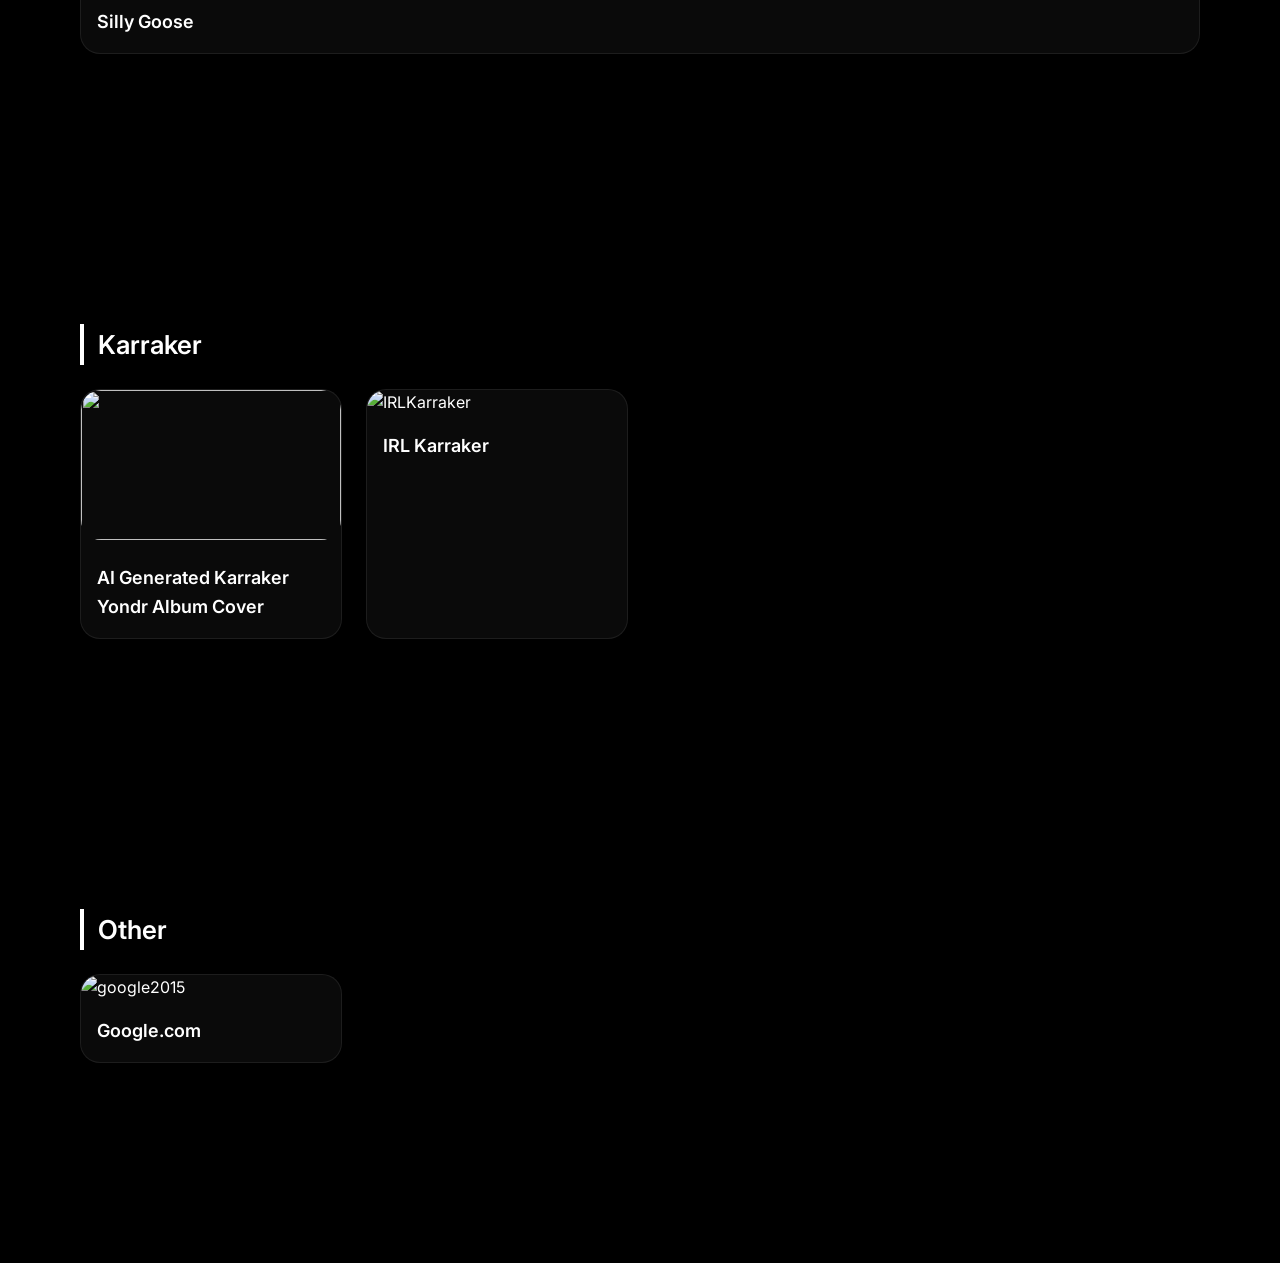
==== commit ebc78eb8: "Update image URLs to use raw GitHub links" ====
--- a/index.html
+++ b/index.html
@@ -110,8 +110,8 @@
                         <h3>Hi Goose</h3>
                     </div>
                 </div>
-             <div class="game-card" data-url="https://github.com/GooseJunior/goose.github/blob/main/Trxiyupclose.jpeg?raw=true">
-                    <img src="https://github.com/GooseJunior/goose.github/blob/main/Trxiyupclose.jpeg?raw=true" alt="trixyWgoose">
+             <div class="game-card" data-url="https://raw.githubusercontent.com/GooseJunior/goose.github/refs/heads/main/trxiyupclose.jpeg">
+                    <img src="https://raw.githubusercontent.com/GooseJunior/goose.github/refs/heads/main/trxiyupclose.jpeg" alt="trixyWgoose">
                     <div class="game-info">
                         <h3>Trixy With Goose In Background</h3>
                     </div>
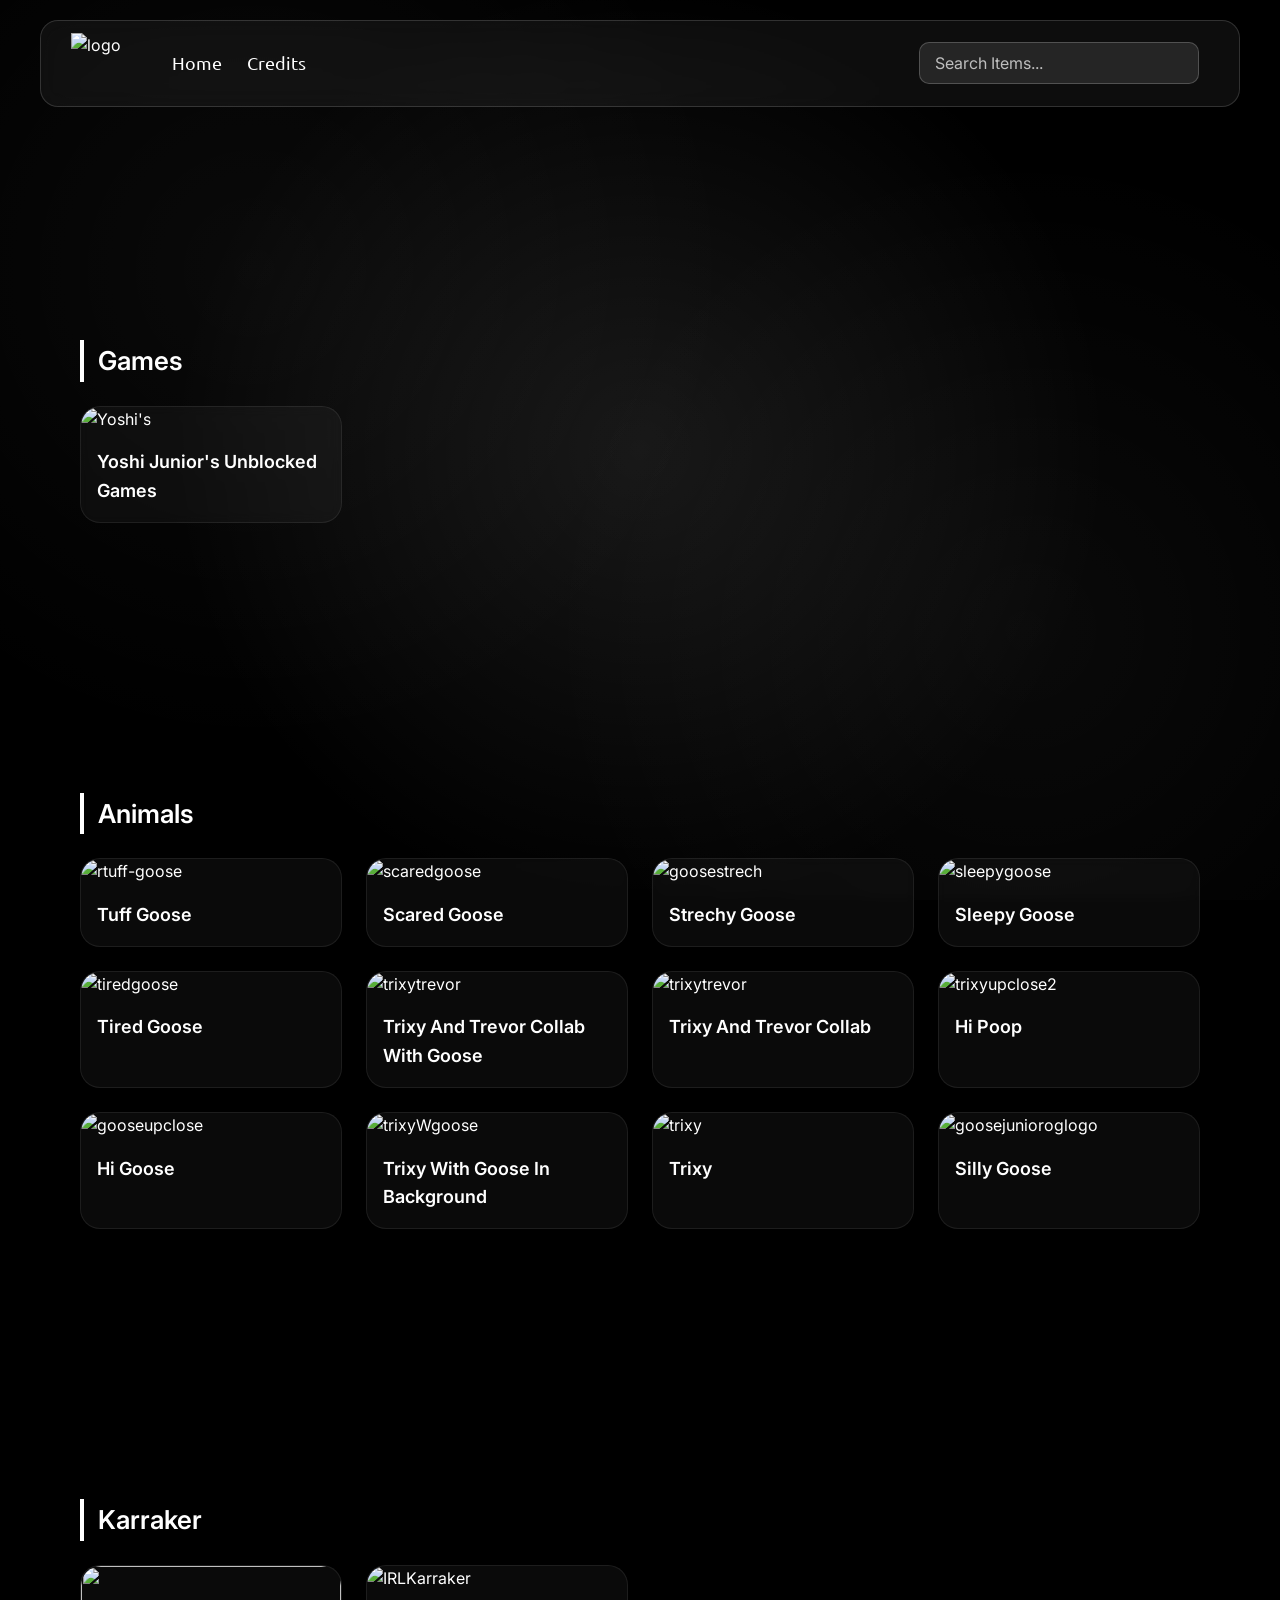
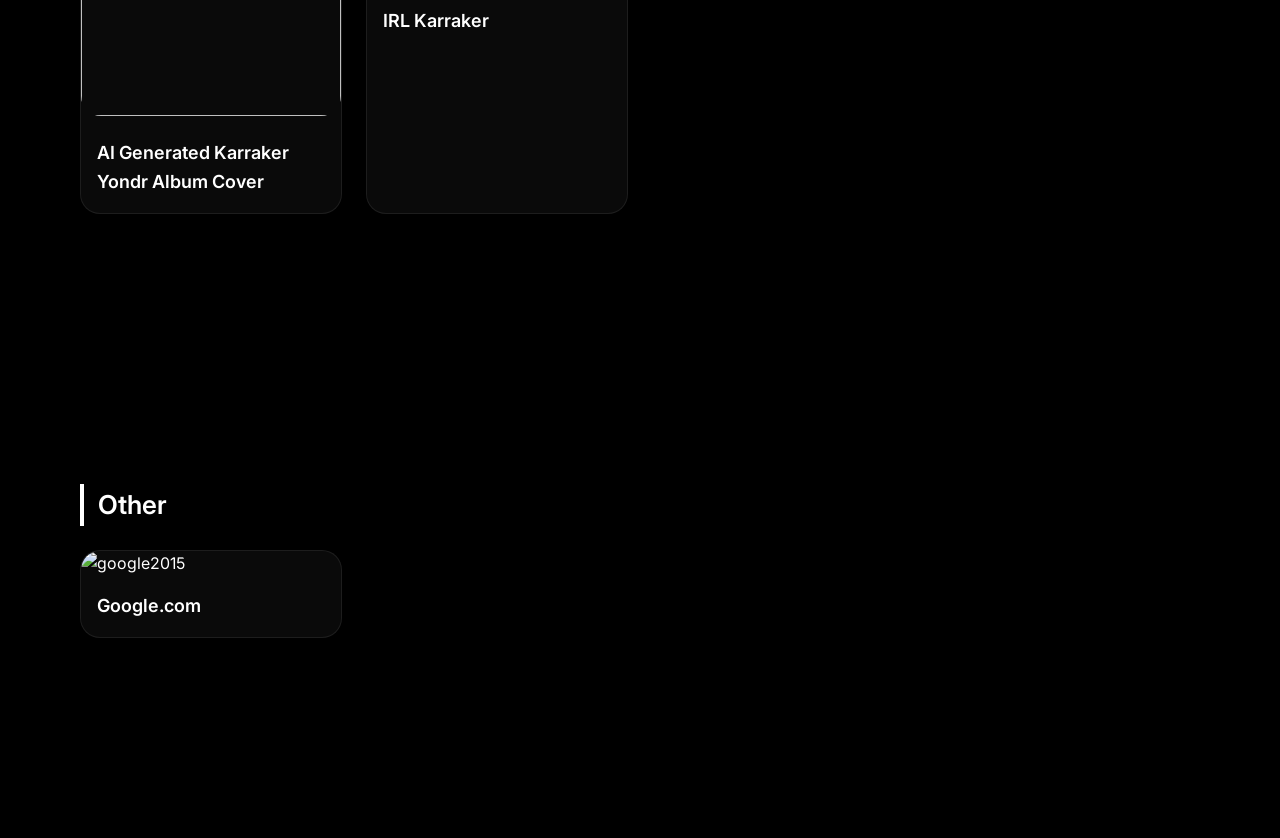
==== commit 827a283b: "Fix HTML structure by closing a div tag" ====
--- a/index.html
+++ b/index.html
@@ -79,7 +79,6 @@
                         <h3>Sleepy Goose</h3>
                     </div>
                 </div>
-                     </div>
             <div class="game-card" data-url="https://github.com/GooseJunior/goose.github/blob/main/tiredgoose.jpeg?raw=true">
                     <img src="https://github.com/GooseJunior/goose.github/blob/main/tiredgoose.jpeg?raw=true" alt="tiredgoose">
                     <div class="game-info">
@@ -127,6 +126,7 @@
                     <div class="game-info">
                         <h3>Silly Goose</h3>
                     </div>
+            </div>
 </section>
     </main>
                          <main class="games-section">
